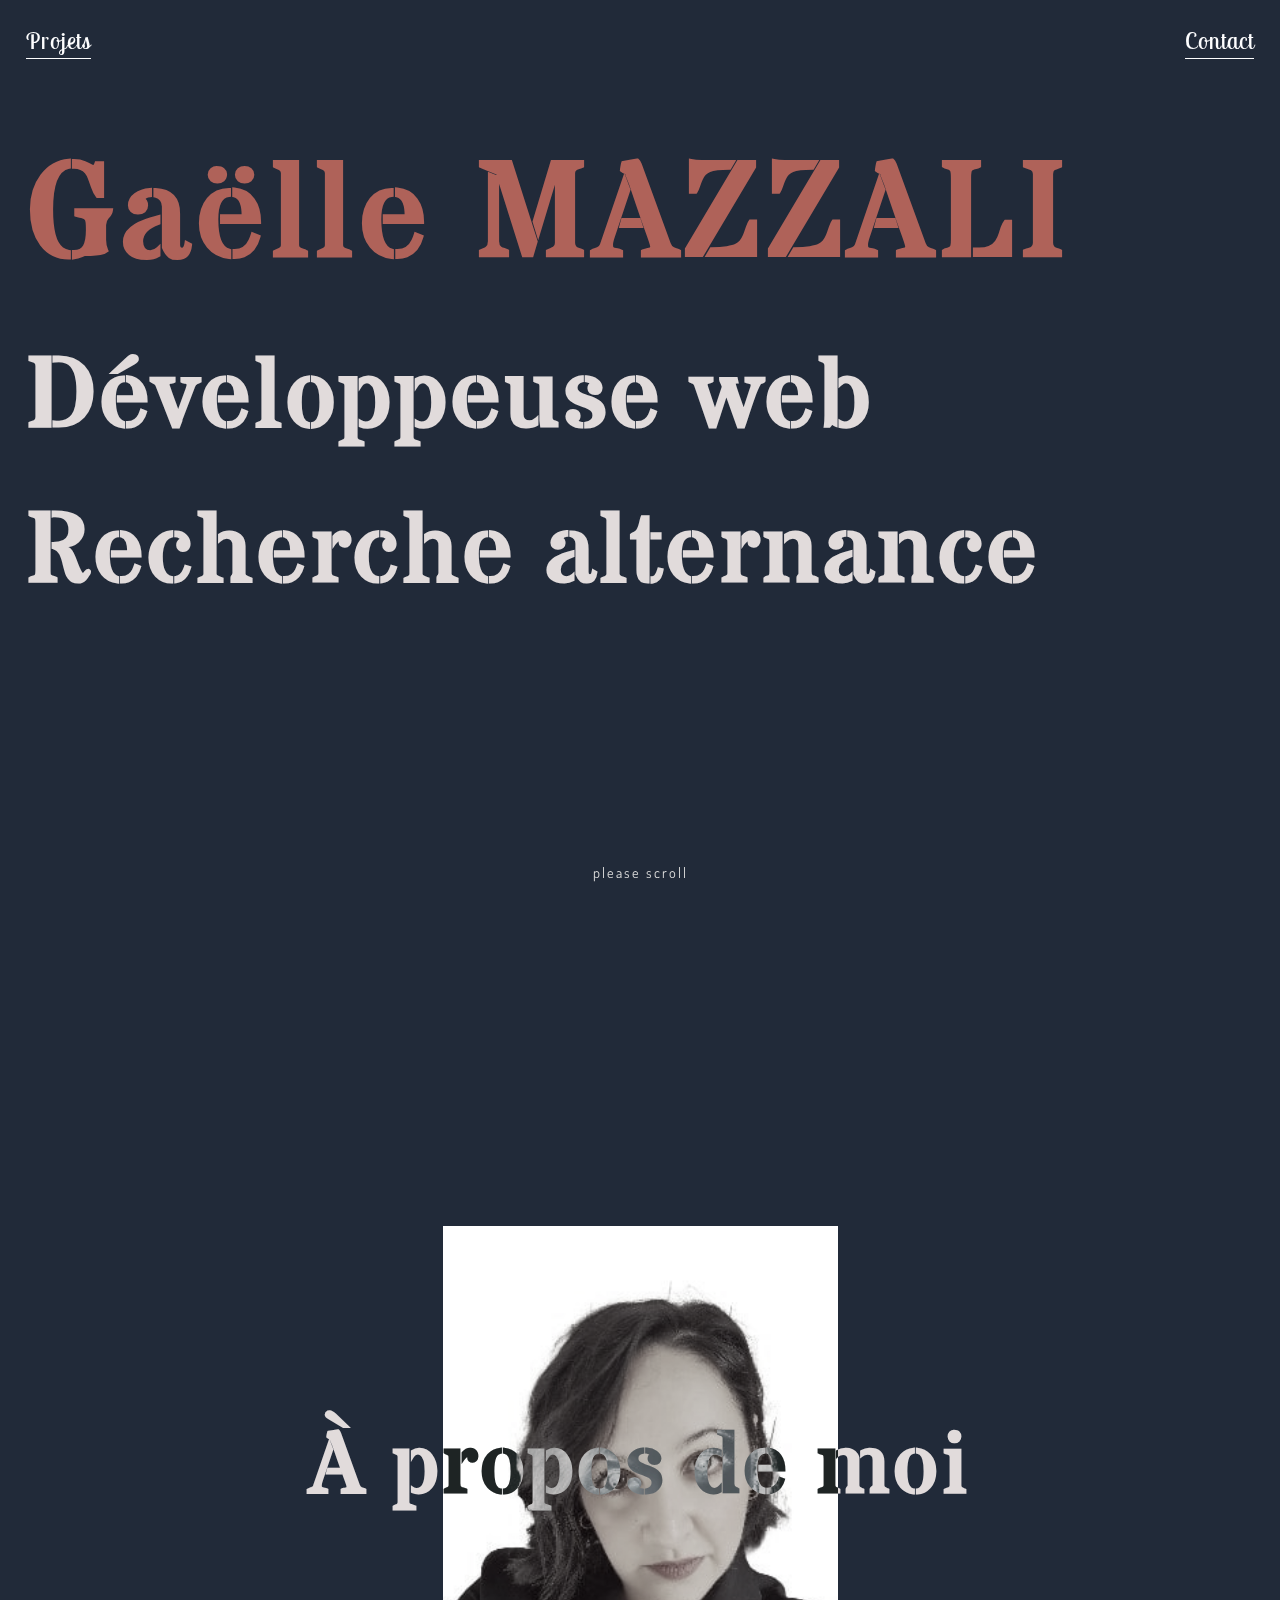
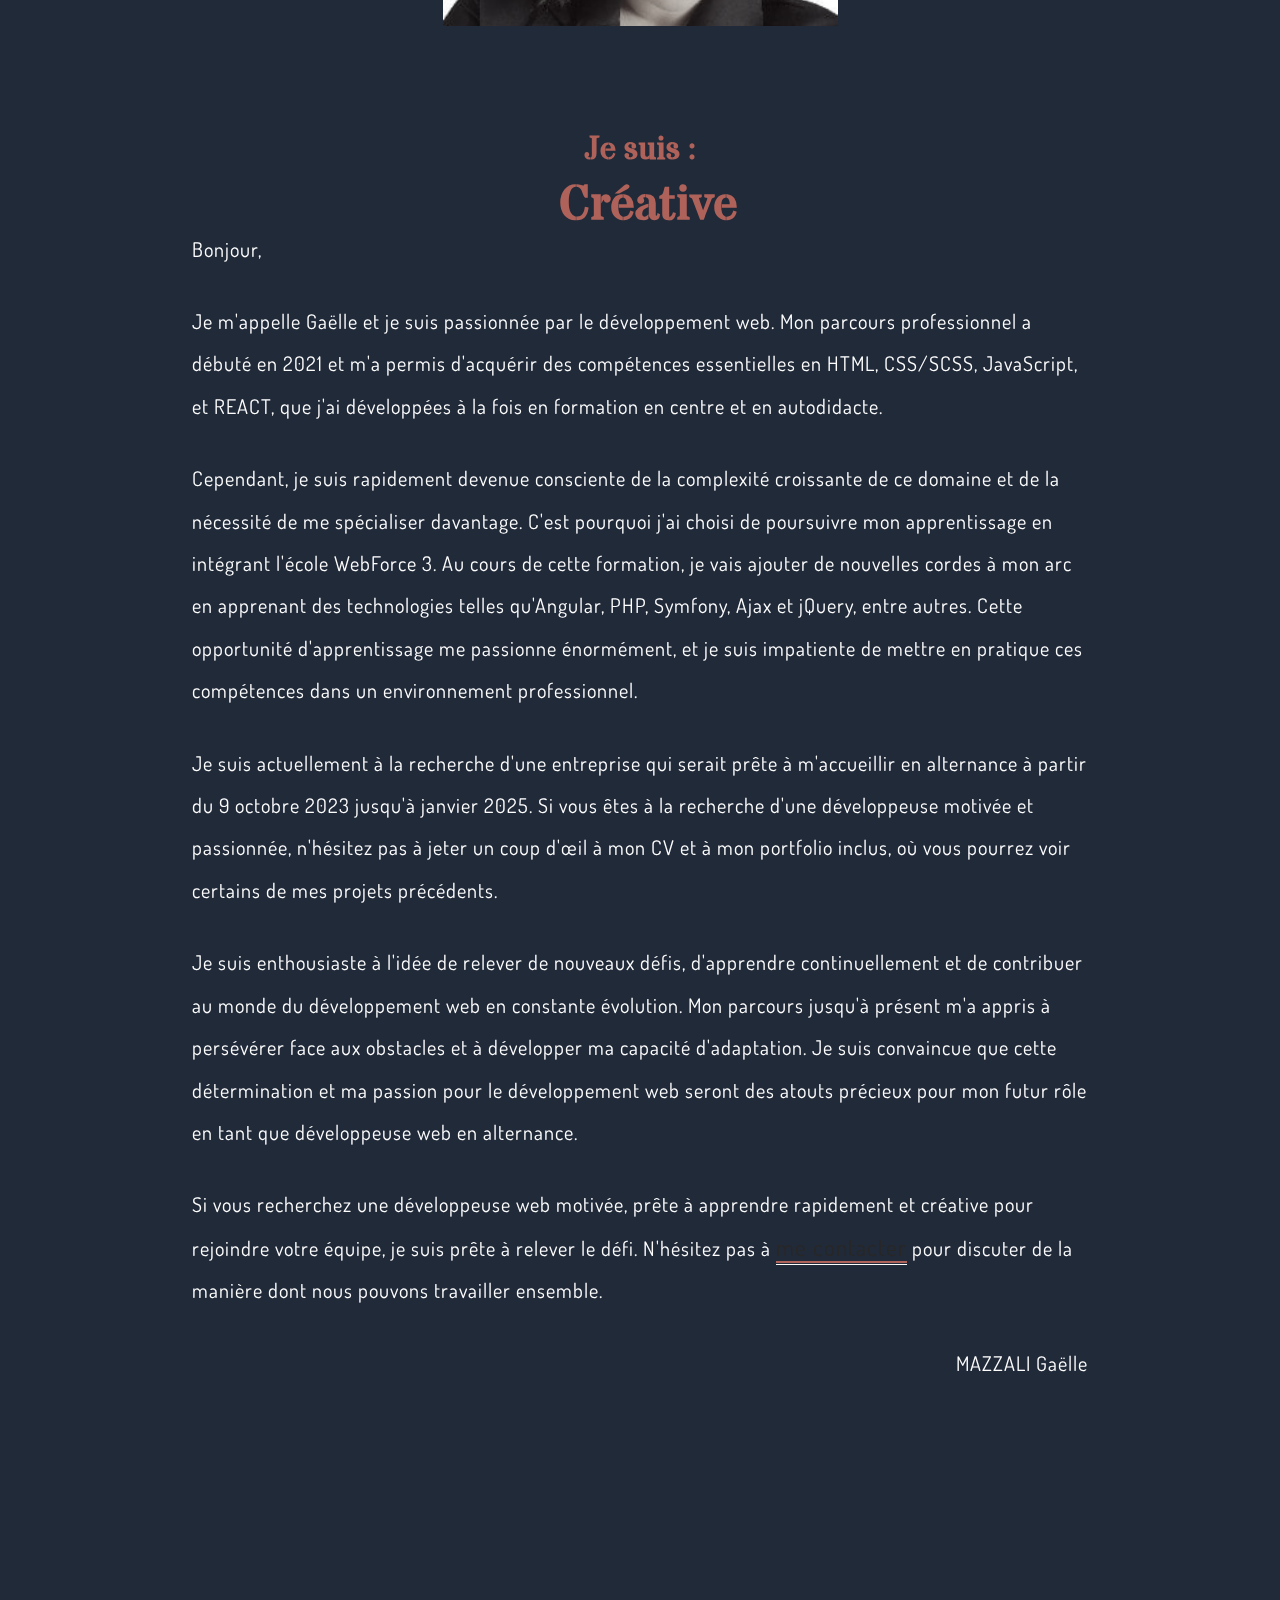
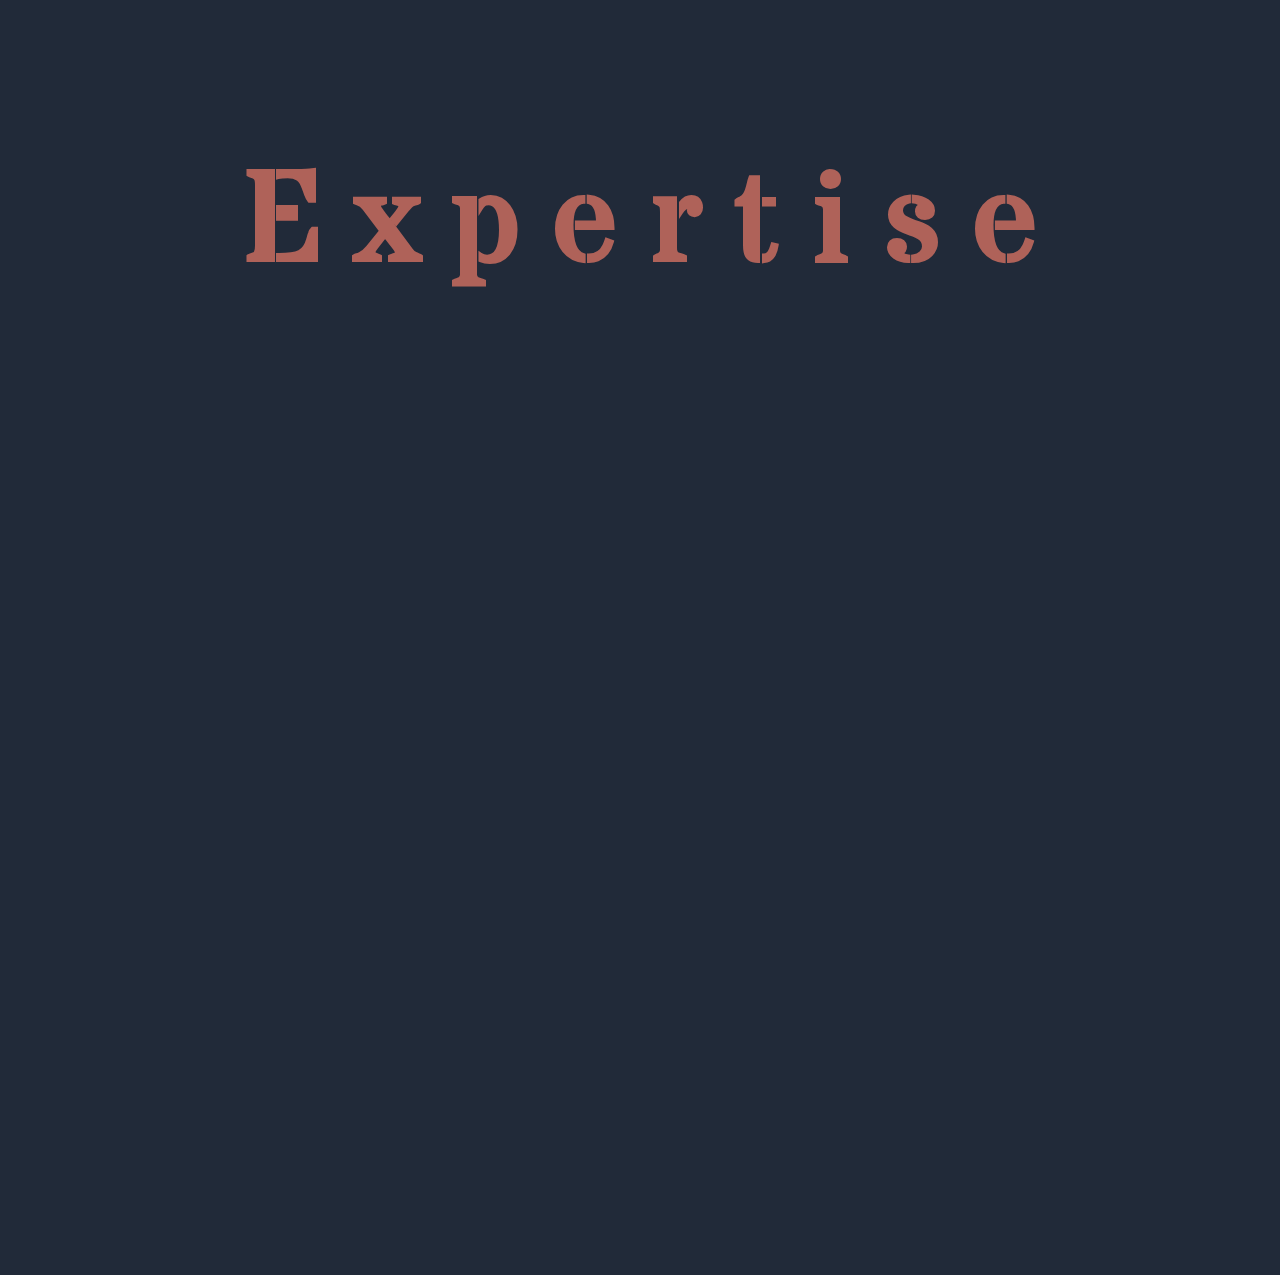
==== index.html @ cdc8764c "modification LDM" ====
<!DOCTYPE html>
<html
    lang="en"
    class="is-smooth-scroll-compatible is-loaded is-ready has-scroll-init has-scroll-smooth">
    <head>
        <meta charset="UTF-8"/>
        <meta http-equiv="X-UA-Compatible" content="IE=edge"/>
        <meta name="viewport" content="width=device-width, initial-scale=1.0"/>
        <title>Gaëlle MAZZALI</title>
 
        <link
            rel="stylesheet"
            href="https://cdnjs.cloudflare.com/ajax/libs/font-awesome/6.2.0/css/all.min.css"
            integrity="sha512-xh6O/CkQoPOWDdYTDqeRdPCVd1SpvCA9XXcUnZS2FmJNp1coAFzvtCN9BmamE+4aHK8yyUHUSCcJHgXloTyT2A=="
            crossorigin="anonymous"
            referrerpolicy="no-referrer"/>

        <link rel="stylesheet" href="./assets/lib/locomotive-scroll.min.css"/>
        <link rel="stylesheet" href="./assets/styles/style.css"/>

    </head>
    <body>
        <div data-scroll-container="data-scroll-container">
            <header data-scroll="data-scroll">
                <nav class="links">
                    <a href="./assets/pages/portfolio.html" target="_blank">Projets</a>
                    <a href="./assets/pages/contact.html" target="_blank">Contact</a>
                </nav>
                <div class="wrapper" id="top">
                    <div data-scroll="data-scroll" class="appear" id="h1-wrapper">
                        <h1 data-scroll="data-scroll" data-scroll-speed="4" data-scroll-position="left">
                            Gaëlle MAZZALI
                        </h1>
                    </div>
                </div>
                <div
                    data-scroll="data-scroll"
                    data-scroll-repeat="true"
                    class="wrapper"
                    id="color">
                    <div data-scroll="data-scroll" class="appear" id="h2-1">
                        <h2
                            data-scroll="data-scroll"
                            data-scroll-speed="6"
                            data-scroll-direction="horizontal"
                            data-scroll-position="left">
                            Développeuse web
                        </h2>
                    </div>
                </div>
                <div class="wrapper">
                    <div data-scroll="data-scroll" class="appear" id="h2-2">
                        <h2
                            data-scroll="data-scroll"
                            data-scroll-speed="-6"
                            data-scroll-direction="horizontal"
                            data-scroll-position="left">
                            Recherche alternance
                        </h2>
                    </div>
                </div>
                <div class="scroll-wrapper">
                    <p data-scroll="data-scroll" data-scroll-speed="-3" data-scroll-position="top">
                        please scroll
                    </p>
                </div>
            </header>

            <section class="about">
                <div data-scroll="data-scroll" data-scroll-speed="-1" class="img1-wrapper">
                    <div class="img img1"></div>
                </div>
                <div data-scroll="data-scroll" data-scroll-speed="3" class="h2-wrapper">
                    <h2>À propos de moi</h2>
                </div>

                <div class="text-anim">
                <h3>Je suis :
                </h3>
                <h3 id="target"></h3>
              </div>
              <div class="text-1">
                <p>Bonjour,</p>

                <p>Je m'appelle Gaëlle et je suis passionnée par le développement web. Mon parcours professionnel a débuté en 2021 et m'a permis d'acquérir des compétences essentielles en HTML, CSS/SCSS, JavaScript, et REACT, que j'ai développées à la fois en formation en centre et en autodidacte.</p>

                <p>Cependant, je suis rapidement devenue consciente de la complexité croissante de ce domaine et de la nécessité de me spécialiser davantage. C'est pourquoi j'ai choisi de poursuivre mon apprentissage en intégrant l'école WebForce 3. Au cours de cette formation, je vais ajouter de nouvelles cordes à mon arc en apprenant des technologies telles qu'Angular, PHP, Symfony, Ajax et jQuery, entre autres. Cette opportunité d'apprentissage me passionne énormément, et je suis impatiente de mettre en pratique ces compétences dans un environnement professionnel.</p>

                <p>Je suis actuellement à la recherche d'une entreprise qui serait prête à m'accueillir en alternance à partir du 9 octobre 2023 jusqu'à janvier 2025. Si vous êtes à la recherche d'une développeuse motivée et passionnée, n'hésitez pas à jeter un coup d'œil à mon CV et à mon portfolio inclus, où vous pourrez voir certains de mes projets précédents.</p>

                <p>Je suis enthousiaste à l'idée de relever de nouveaux défis, d'apprendre continuellement et de contribuer au monde du développement web en constante évolution. Mon parcours jusqu'à présent m'a appris à persévérer face aux obstacles et à développer ma capacité d'adaptation. Je suis convaincue que cette détermination et ma passion pour le développement web seront des atouts précieux pour mon futur rôle en tant que développeuse web en alternance.</p>

                <p>Si vous recherchez une développeuse web motivée, prête à apprendre rapidement et créative pour rejoindre votre équipe, je suis prête à relever le défi. N'hésitez pas à <a class="link-contact-home" href="./assets/pages/contact.html" target="_blank">me contacter</a> pour discuter de la manière dont nous pouvons travailler ensemble.</p>
                <p class="signature">MAZZALI Gaëlle
                </p>
              </div>

            <div class="text-2">
                <p>Bonjour !</p>

                <p>Je m'appelle Gaëlle et je suis passionnée par le développement web. Mon parcours professionnel a débuté en 2021 lorsque j'ai entrepris une formation en développement web et web mobile. Au cours de cette formation, j'ai réussi avec succès la partie front-end, acquérant des compétences solides en HTML, CSS et JavaScript.
                </p>

                <p>Cependant, je suis rapidement devenue consciente de la complexité croissante du domaine du développement web et de la nécessité de me spécialiser davantage. C'est pourquoi j'ai choisi de poursuivre mon apprentissage en tant qu'autodidacte, en me plongeant dans le framework React. </p>

                <p>Aujourd'hui, je suis déterminée à perfectionner mes compétences en développement front-end tout en réapprenant la partie back-end. Je suis convaincue qu'une formation en alternance me permettra d'acquérir une expérience professionnelle précieuse tout en élargissant mes connaissances techniques.</p>

                <details> <summary>Lire la suite...</summary>

                <p>Je suis enthousiaste à l'idée de relever de nouveaux défis, d'apprendre continuellement et de contribuer au monde du développement web en constante évolution. Mon parcours jusqu'à présent m'a appris à persévérer face aux obstacles et à développer ma capacité d'adaptation. Je suis convaincue que cette détermination et ma passion pour le développement web seront des atouts précieux pour mon futur rôle en tant que développeuse web en alternance.</p>

                <p>Si vous recherchez une développeuse web motivée, prête à apprendre rapidement et créative pour rejoindre votre équipe, je suis prête à relever le défi. N'hésitez pas à <a class="link-contact-home" href="./assets/pages/contact.html" target="_blank">me contacter</a> pour discuter de la manière dont nous pouvons travailler ensemble.</p></details>
                <p class="signature">MAZZALI Gaëlle
                </p>
            </div>
            </section>

            <div data-scroll="data-scroll" class="line-wrapper">
                <div class="line"></div>
            </div>

            <section class="skills">
                <h2 class="title">
                    <span data-scroll="data-scroll" data-scroll-speed="1">E</span>
                    <span data-scroll="data-scroll" data-scroll-speed="0">x</span>
                    <span data-scroll="data-scroll" data-scroll-speed="1">p</span>
                    <span data-scroll="data-scroll" data-scroll-speed="2">e</span>
                    <span data-scroll="data-scroll" data-scroll-speed="0">r</span>
                    <span data-scroll="data-scroll" data-scroll-speed="1">t</span>
                    <span data-scroll="data-scroll" data-scroll-speed="2">i</span>
                    <span data-scroll="data-scroll" data-scroll-speed="1">s</span>
                    <span data-scroll="data-scroll" data-scroll-speed="0">e</span>
                </h2>

                <div class="wrapper">
                    <div data-scroll="data-scroll" class="appear">
                        <p
                            data-scroll="data-scroll"
                            data-scroll-speed="-6"
                            data-scroll-direction="horizontal">
                            HTML
                        </p>
                    </div>
                </div>

                <div class="wrapper">
                    <div data-scroll="data-scroll" class="appear">
                        <p
                            data-scroll="data-scroll"
                            data-scroll-speed="-2"
                            data-scroll-direction="horizontal">
                            CSS/SCSS
                        </p>
                    </div>
                </div>

                <div class="wrapper">
                    <div data-scroll="data-scroll" class="appear">
                        <p
                            data-scroll="data-scroll"
                            data-scroll-speed="1"
                            data-scroll-direction="horizontal">
                            JavaScript
                        </p>
                    </div>
                </div>
              
                <div class="wrapper">
                    <div data-scroll="data-scroll" class="appear">
                        <p
                            data-scroll="data-scroll"
                            data-scroll-speed="3"
                            data-scroll-direction="horizontal">
                            REACT
                        </p>
                    </div>
                </div>
            </section>
          
            <div data-scroll="data-scroll" class="line-wrapper">
                <div class="line"></div>
            </div>
        
            </div>
            <script src="./assets/lib/locomotive-scroll.min.js"></script>
            <script src="./assets/js/index.js"></script>
        </body>
    </html>
---- assets/styles/style.css ----
/* Paramètres généraux */
@font-face {
  font-family: "font1";
  src: url(../fonts/Dosis-Regular.ttf);
}
@font-face {
  font-family: "font-title";
  src: url(../fonts/StardosStencil-Regular.ttf);
}
@font-face {
  font-family: "font-lien";
  src: url(../fonts/LobsterTwo-Regular.ttf);
}

* {
  padding: 0;
  margin: 0;
}

*::selection {
  background: #212a39;
  color: #fefeff;
}

html {
  scroll-behavior: auto;
}

body {
  font-family: "font1", serif;
  background: #212a39;
  color: #fefeffe6;
  transition: 0.7s ease-in-out;
}

.wrapper {
  perspective: 900px;
}

.appear {
  opacity: 0;
  transform: translateY(100%) rotateX(-80deg);
  transform-origin: top center;
  transform-style: preserve-3d;
  transition: 0.8s cubic-bezier(0.215, 0.61, 0.355, 1);
}

.appear.is-inview {
  transition-delay: 1s;
  opacity: 1;
  transform: none;
}

h2 {
  font-size: calc(1.5rem + 5vw);
  text-align: center;
  color: rgb(225, 219, 219);
  font-family: "font-title", serif;
  letter-spacing: 3px;
}

.title {
  font-size: calc(1.5rem + 5vw);
  letter-spacing: 0;
  color: #AF6259;
}

span {
  display: inline-block;
}

a,
a:visited {
  cursor: pointer;
  position: relative;
  text-decoration: none;
  font-family: "font-lien";
  color: #fefeff;
  transition: 0.1s linear;
  font-size: calc(0.8rem + 0.8vw);
}
a::after {
  content: "";
  position: absolute;
  width: 100%;
  background: #fefeff;
  height: 1px;
  bottom: -4px;
  left: 0;
  transform-origin: left;
  transition: .3s;
}
a:hover {
  transform: scale(1.04);
  color: #AF6259;
}
a:hover::after {
  animation: animLink 2s infinite ease-in-out;
  background: #AF6259;
}

@keyframes animLink {
  50% {
    transform: scaleX(0.2);
  }
  100% {
    transform: scaleX(1);
  }
}

.img {
  height: 400px;
  width: 100vw;
  max-width: 395px;
  margin: 0 auto;
  filter: grayscale(80%);
  transition: 1.8s;
}
.img:hover {
  filter: grayscale(10%);
}

.line {
  height: 1px;
  width: 70%;
  margin: 0 auto;
  background: #AF6259;
  transition: 1.3s cubic-bezier(0.77, 0, 0.18, 1);
  transition-delay: 0.35s;
  opacity: 0;
  transform: scaleX(0);
}

.line-wrapper.is-inview .line {
  opacity: 1;
  transform: scaleX(1);
}

/* Paramètres par ordre d'apparition */
/********** HEADER*********/
header {
  height: 100vh;
  position: relative;
  margin: 2vw 2vw 0;
}

.links {
  display: flex;
  justify-content: space-between;
  letter-spacing: 1px;
}
@media screen and (max-width: 480px) {
  .links {
    letter-spacing: 1.2px;
  } 
}

#h1-wrapper {
  transition-delay: 0.3s;
}
@media screen and (max-width: 480px) {
  #h1-wrapper {
    margin-top: 50px;
  } 
}
@media screen and (max-width: 375px) {
  #h1-wrapper {
    margin-top: 130px;
  } 
}

h1 {
  font-size: calc(2rem + 8vw);
  margin-top: 70px;
  font-family: "font-title", serif;
  letter-spacing: 6px;
  color: #AF6259;
}

header h2 {
  font-size: calc(1rem + 6.5vw);
  margin: 18px 0;
  text-align: left;
}

#h2-1 {
  transition-delay: 0.9s;
}

#h2-2 {
  transition-delay: 1.2s;
}

.scroll-wrapper {
  position: absolute;
  left: 50%;
  transform: translateX(-50%);
  bottom: 3.5vw;
  color: rgb(217, 217, 217);
  font-size: calc(0.5rem + 0.5vw);
  letter-spacing: 2px;
}

/********** ABOUT *********/
.about {
  margin: 300px 0 250px;
}

.img1 {
  background: url(../img/imgHome/photo-profil.jpeg) top/cover;
}
@media screen and (max-width: 480px) {
  .img1 {
    width: 300px;
    height: 300px;
  } 
}
@media screen and (max-width: 480px) {
  .img1 {
    width: 250px;
    height: 250px;
  } 
}

.h2-wrapper {
  mix-blend-mode: exclusion;
  margin: -220px 0 200px;
}
@media screen and (max-width: 480px) {
  .h2-wrapper {
    margin: -150px 0 150px;
  }
}

.text-anim {
  height: 150px;
}

h3 {
  font-family: "font-title";
  font-size: 2rem;
  text-align: center;
  color: #AF6259;
  font-weight: bold;
}
@media screen and (max-width: 480px) {
  h3 {
    font-size: 1.5rem;
  }
}
@media screen and (max-width: 375px) {
  h3 {
    font-size: 1.2rem;
  }
}

#target {
  display: flex;
  align-items: center;
  justify-content: center;
  margin-left: 1rem;
  font-size: 3rem;
  position: relative;
}
@media screen and (max-width: 480px) {
  #target {
    font-size: 2.5rem;
  }
}
@media screen and (max-width: 375px) {
  #target {
    font-size: 2rem;
  }
}
#target::after {
  content: "";
  position: absolute;
  height: 3rem;
  width: 5px;
  top: 0;
  transform: translateY(-4px);
  right: -5px;
  animation: anim 0.9s linear infinite;
}

@keyframes anim {
  50% {
    opacity: 0.1;
  }
  100% {
    opacity: 1;
  }
}

.about p {
  width: 70%;
  min-width: 280px;
  margin: 30px auto;
  line-height: calc(4px + 3vw);
  font-size: calc(0.7em + 0.7vw);
  letter-spacing: 1px;
}
@media screen and (max-width: 480px) {
  .about p {
  width: 80%;
  line-height: calc(3.5px + 3.5vw);
  font-size: calc(0.8em + 0.7vw);
  }
}
@media screen and (max-width: 320px) {
  .about p {
  width: 70%;
  line-height: calc(4px + 4vw);
  font-size: calc(0.8em + 0.8vw);
  }
}

.link-contact-home {
  font-family: "font1", serif;
  font-size: calc(0.7em + 0.7vw);
  color: rgb(40, 39, 39);
  background: none;
  border-bottom: 2px solid #AF6259;
  transition: .5s ease-in-out;
}
@media screen and (max-width: 480px) {
  .link-contact-home {
    font-size: calc(0.8em + 0.8vw);
  }
  
}
.link-contact-home:visited {
  cursor: pointer;
  position: relative;
  text-decoration: none;
  font-size: calc(0.6rem + 0.6vw);
  color: rgb(40, 39, 39);
  
}
.link-contact-home:hover {
  border-bottom: none;
}

.signature {
  text-align: right;
}

.about .text-1 {
  margin: -80px auto -100px;
}
.about .text-2 {
  display: none;
}
@media screen and (max-width: 768px) {
  .about .text-2 {
    margin: -50px auto -150px;
  }
}
@media screen and (max-width: 480px) {
  .about .text-2 {
    margin: -80px auto -150px;
  }
  
}
@media screen and (max-width: 768px) {
  .about .text-2 {
    display: block;
  }
}
@media screen and (max-width: 768px) {
  .about .text-1 {
    display: none;
  }
}
summary {
  margin: 10px 100px;
  cursor: pointer;
}
@media screen and (max-width: 480px) {
  summary {
    margin: 10px 50px;
  }
}
@media screen and (max-width: 375px) {
  summary {
    margin: 10px 40px;
  }
}
@media screen and (max-width: 320px) {
  summary {
    margin: 10px 20px;
  }
}

/************ SKILLS *************/
.skills {
  margin: 200px 0 250px;
}
@media screen and (max-width: 768px) {
  .skills {
    margin: 100px 0 250px;
  }
}
@media screen and (max-width: 480px) {
  .skills {
    margin: 150px 0 250px;
  }
}
@media screen and (max-width: 375px) {
  .skills {
    margin: 100px 0 280px;
  }
}

.skills h2 {
  margin-bottom: 150px;
  font-size: 8rem;
}
@media screen and (max-width: 768px) {
  .skills h2 {
    font-size: 6rem;
  } 
}
@media screen and (max-width: 480px) {
  .skills h2 {
    font-size: 4rem;
  } 
}
@media screen and (max-width: 425px) {
  .skills h2 {
    font-size: 3.5rem;
  } 
}
@media screen and (max-width: 320px) {
  .skills h2 {
    font-size: 3rem;
  } 
}

.skills .wrapper {
  margin: 30px 0;
}

.skills .appear {
  text-align: center;
  transition-delay: 0.7s;
}

.skills p {
  font-size: calc(0.8rem + 5vw);
  font-family: "font-title", serif;
  letter-spacing: 4px;
  background: #AF6259;
  box-shadow: 2px 3px 1px #5d3e3bdd;
  border-radius: 25px;
  color: #fefeff;
  text-shadow: 1px 2px 2px rgb(26, 25, 25);
  display: inline-block;
  padding: 0 12px 12px;
}
@media screen and (max-width: 480px) {
  .skills p {
    font-size: calc(0.9rem + 4.5vw);
  }
}
@media screen and (max-width: 375px) {
  .skills p {
    font-size: calc(.9rem + 5vw);
  }
}

/********* PROJECTS *********/
.portfolio {
  margin: 100px 0;
}

.projects-container {
  margin-top: 100px;
}

.project {
  position: relative;
  width: 35vw;
  max-width: 600px;
  margin: 10px 5vw;
}
@media screen and (max-width: 480px) {
  .project {
    width: 50vw;
    margin: 80px auto;
  }
}
@media screen and (max-width: 375px) {
  .project {
    width: 55vw;
    margin: 70px auto;
  }
}
.project.is-inview::before {
  width: 0;
}

#p2, #p4, #p6 {
  margin: 0 6vw 0 auto;
}

#p1, #p3, #p5 {
  margin-left: 8vw;

}

.project img {
  transition: 0.4s ease-out;
  width: 100%;
}

.project:hover img {
  filter: brightness(20%);
}

.project:hover .project-infos {
  opacity: 1;
  transform: translate(0, -50%);
}

.project-infos {
  position: absolute;
  top: 50%;
  transform: translate(-50px, -50%);
  margin-left: 8vw;
  transition: 0.4s ease-out;
  opacity: 0;
}

.project-infos a {
  font-size: calc(1rem + 2vw);
}
@media screen and (max-width: 768px) {
  .project-infos a {
    font-size: calc(.9rem + 1.6vw);
  }
  
}

.project-infos p {
  font-size: 2rem;
  margin-top: 1.5vw;
  color: #fefeff;
}

/*********** CONTACT **********/
.contact-container {
  margin: 35px 0;
  display: flex;
  flex-direction: column;
  align-items: center;
  justify-content: center;
}

.contact-container p {
  font-size: 2rem;
  color: #fefeff;
  letter-spacing: 1px;
}
@media screen and (max-width: 768px) {
  .contact-container p {
    font-size: 1.4rem;
  }
}
@media screen and (max-width: 425px) {
  .contact-container p {
    font-size: 1rem;
    margin: 10px 0;
  }
}
@media screen and (max-width: 320px) {
  .contact-container p {
    font-size: 1rem;
    margin:  0;
  }
}

.contact-container a {
  font-size: 4rem;
  margin: 20px 0;
}
@media screen and (max-width: 425px) {
  .contact-container a {
    font-size: 3.5rem;
  }
}
@media screen and (max-width: 320px) {
  .contact-container a {
    font-size: 3rem;
  }
}

.contact-container li {
  list-style: none;
}
@media screen and (max-width: 768px) {
  .contact-container li {
    margin: 35px auto 0;
  }
}
@media screen and (max-width: 375px) {
  .contact-container li {
    margin: 45px auto 10px;
  }
}
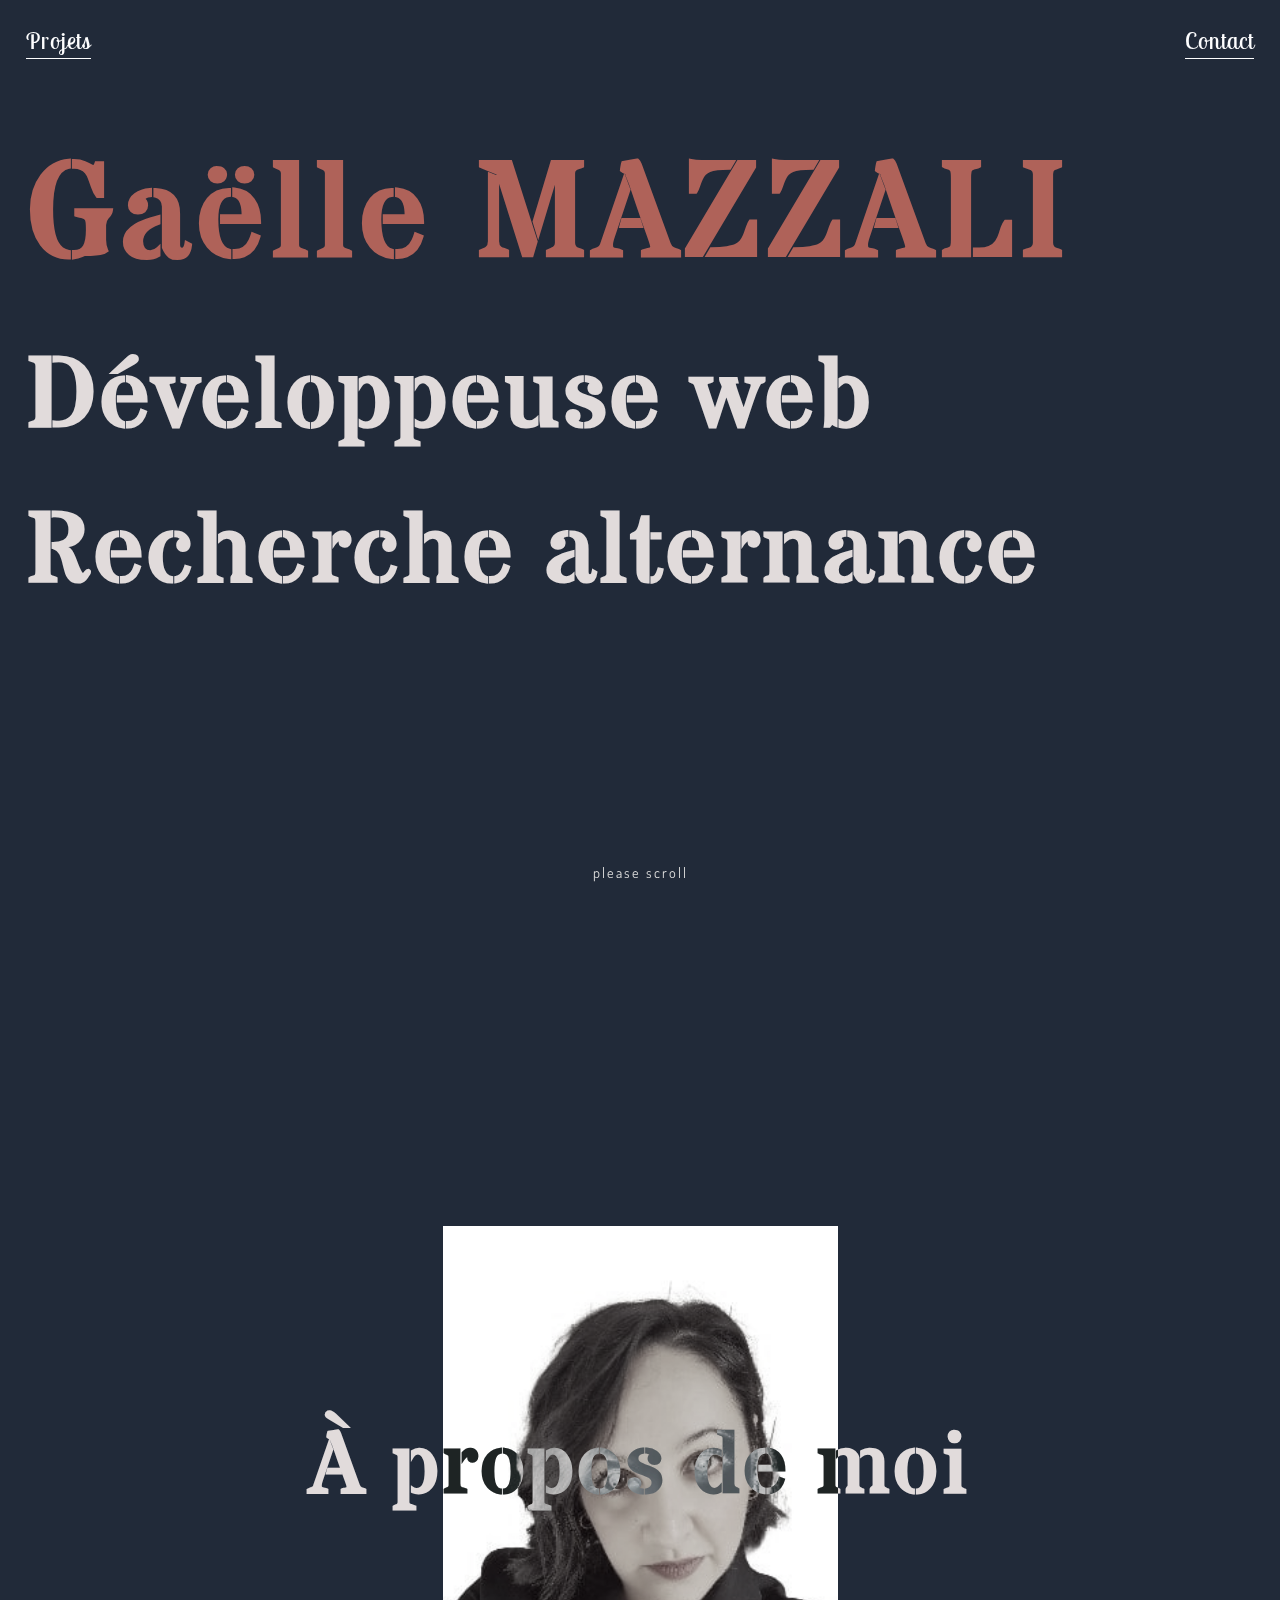
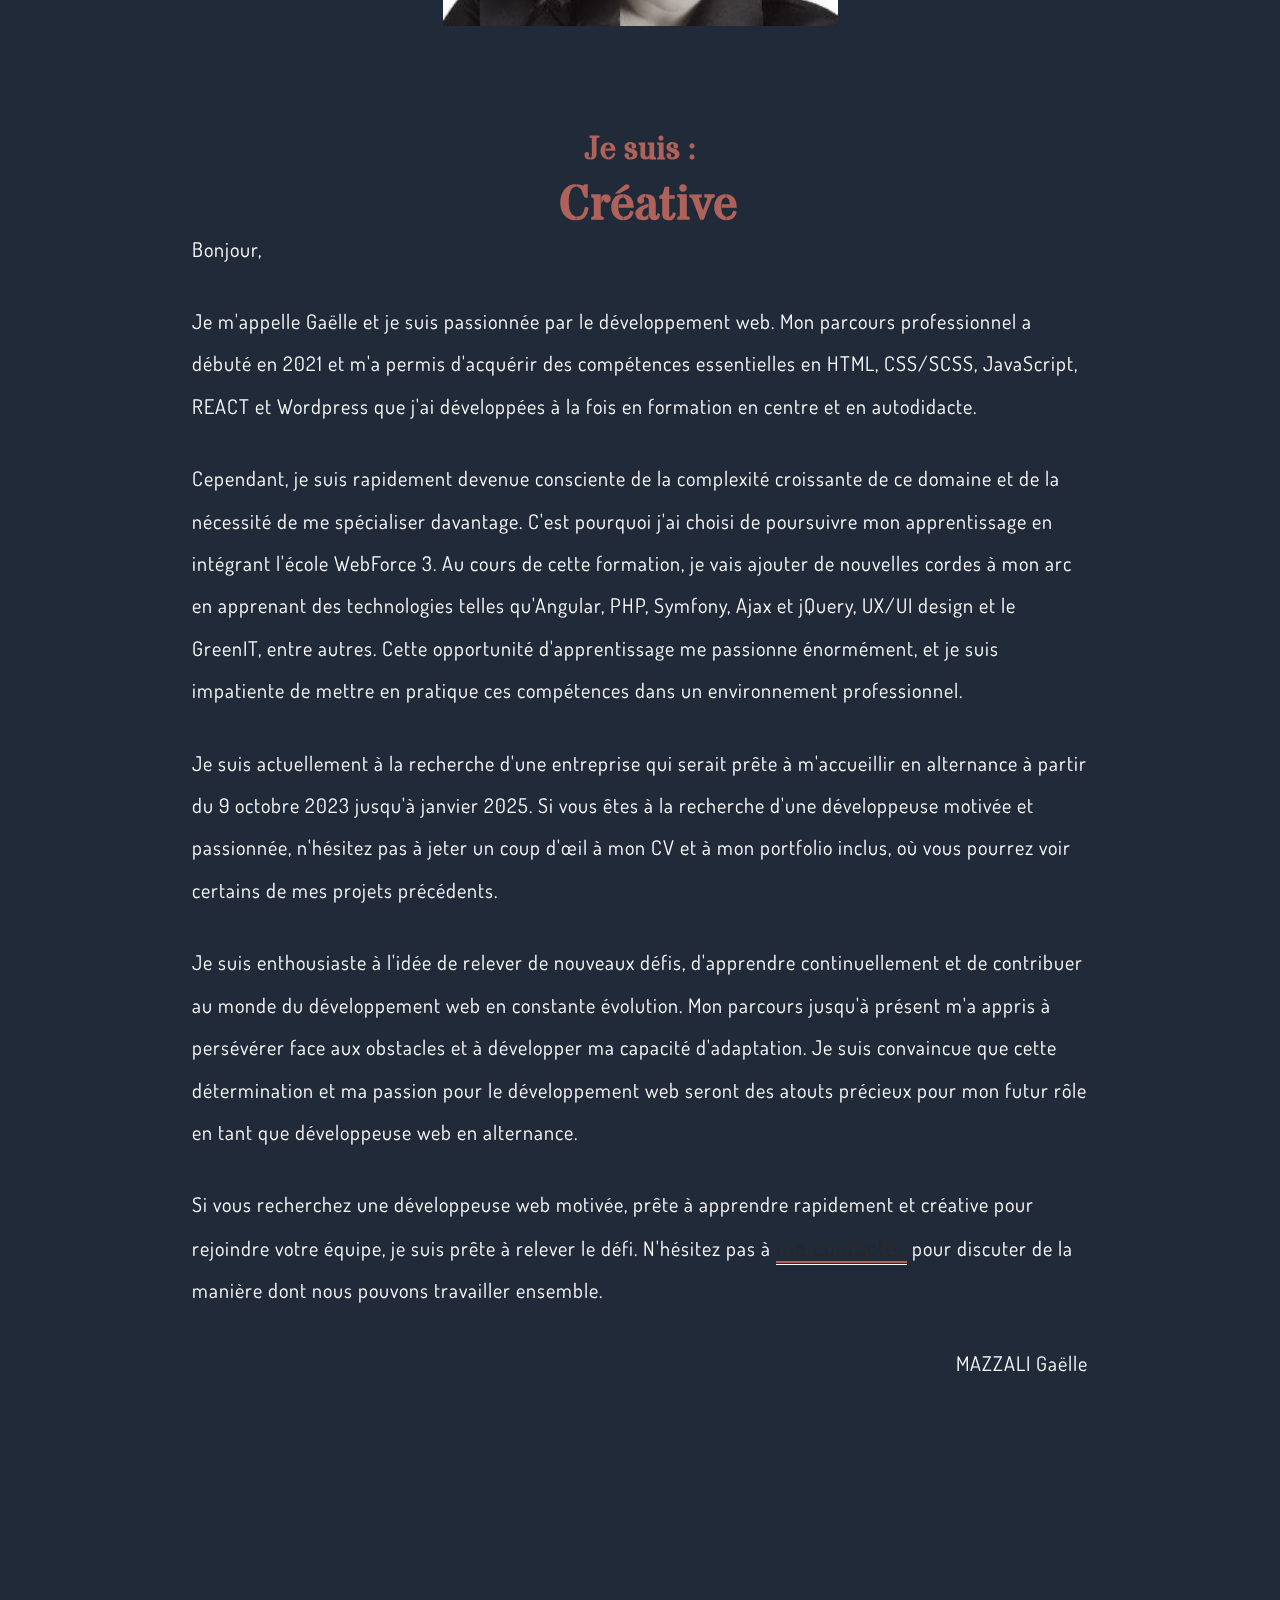
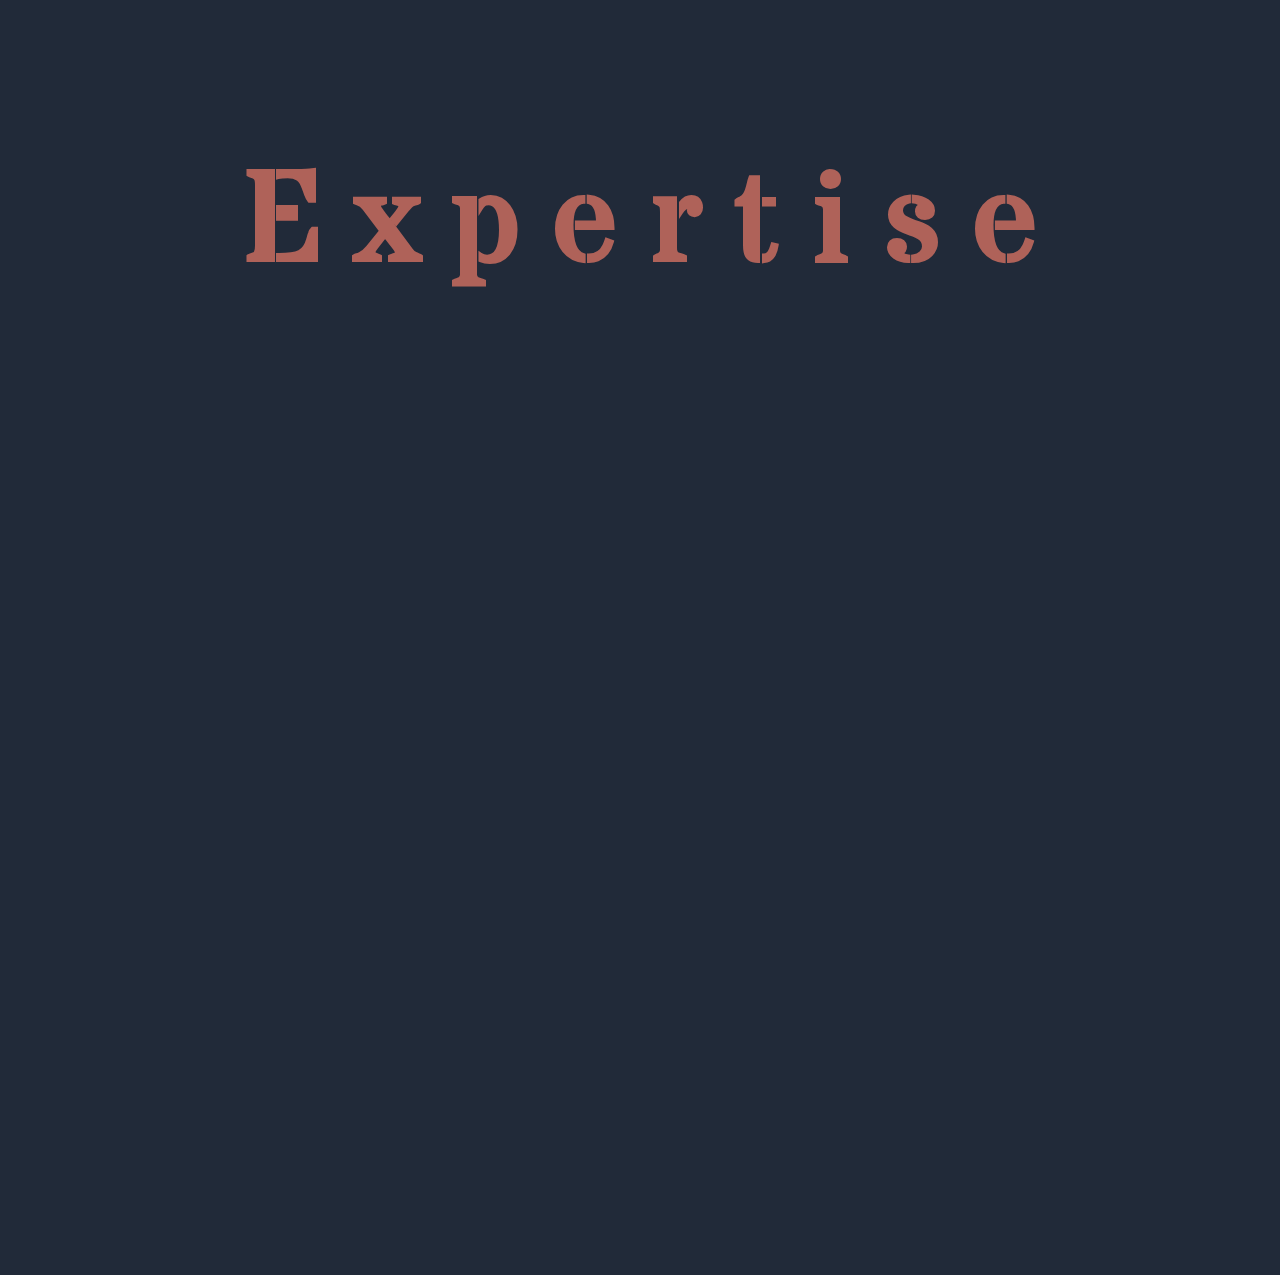
==== commit 4b2e2538: "Modification LDM" ====
--- a/index.html
+++ b/index.html
@@ -82,9 +82,9 @@
               <div class="text-1">
                 <p>Bonjour,</p>
 
-                <p>Je m'appelle Gaëlle et je suis passionnée par le développement web. Mon parcours professionnel a débuté en 2021 et m'a permis d'acquérir des compétences essentielles en HTML, CSS/SCSS, JavaScript, et REACT, que j'ai développées à la fois en formation en centre et en autodidacte.</p>
+                <p>Je m'appelle Gaëlle et je suis passionnée par le développement web. Mon parcours professionnel a débuté en 2021 et m'a permis d'acquérir des compétences essentielles en HTML, CSS/SCSS, JavaScript, REACT et Wordpress que j'ai développées à la fois en formation en centre et en autodidacte.</p>
 
-                <p>Cependant, je suis rapidement devenue consciente de la complexité croissante de ce domaine et de la nécessité de me spécialiser davantage. C'est pourquoi j'ai choisi de poursuivre mon apprentissage en intégrant l'école WebForce 3. Au cours de cette formation, je vais ajouter de nouvelles cordes à mon arc en apprenant des technologies telles qu'Angular, PHP, Symfony, Ajax et jQuery, entre autres. Cette opportunité d'apprentissage me passionne énormément, et je suis impatiente de mettre en pratique ces compétences dans un environnement professionnel.</p>
+                <p>Cependant, je suis rapidement devenue consciente de la complexité croissante de ce domaine et de la nécessité de me spécialiser davantage. C'est pourquoi j'ai choisi de poursuivre mon apprentissage en intégrant l'école WebForce 3. Au cours de cette formation, je vais ajouter de nouvelles cordes à mon arc en apprenant des technologies telles qu'Angular, PHP, Symfony, Ajax et jQuery, UX/UI design et le GreenIT, entre autres. Cette opportunité d'apprentissage me passionne énormément, et je suis impatiente de mettre en pratique ces compétences dans un environnement professionnel.</p>
 
                 <p>Je suis actuellement à la recherche d'une entreprise qui serait prête à m'accueillir en alternance à partir du 9 octobre 2023 jusqu'à janvier 2025. Si vous êtes à la recherche d'une développeuse motivée et passionnée, n'hésitez pas à jeter un coup d'œil à mon CV et à mon portfolio inclus, où vous pourrez voir certains de mes projets précédents.</p>
 
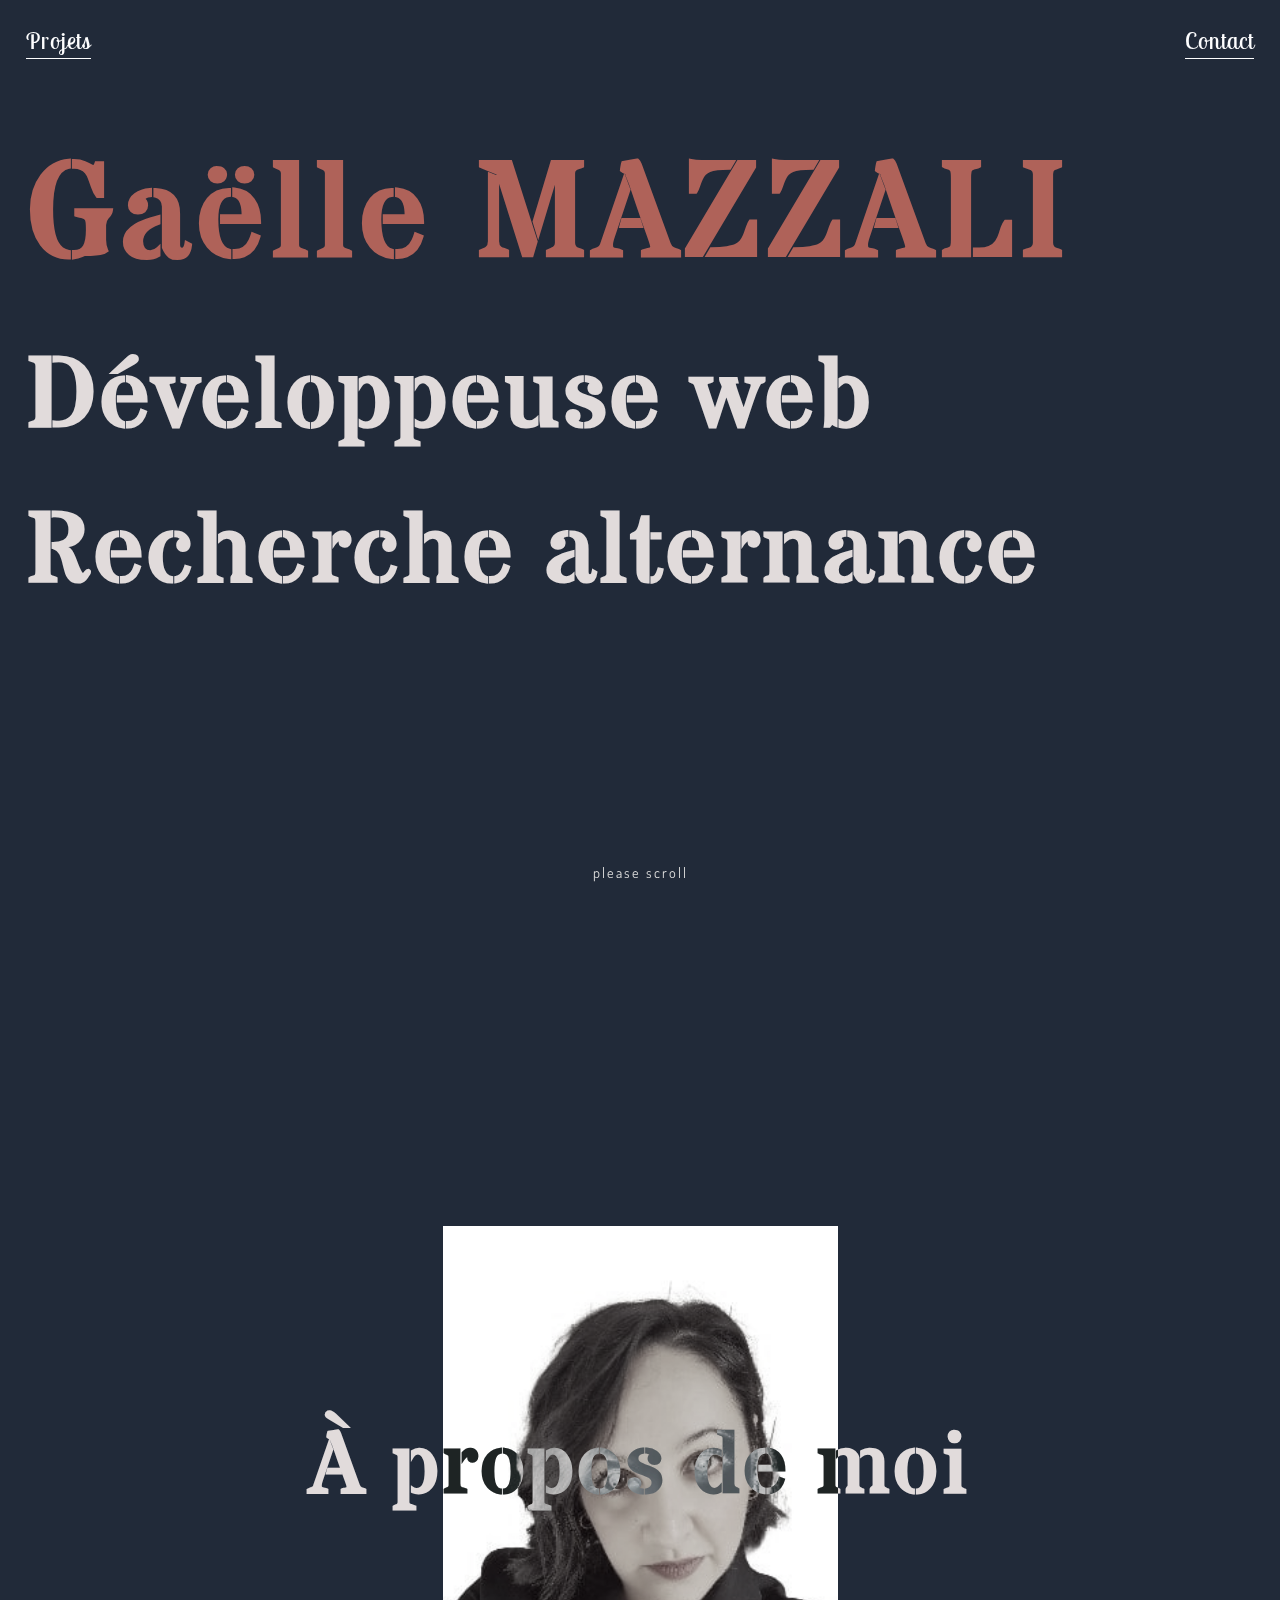
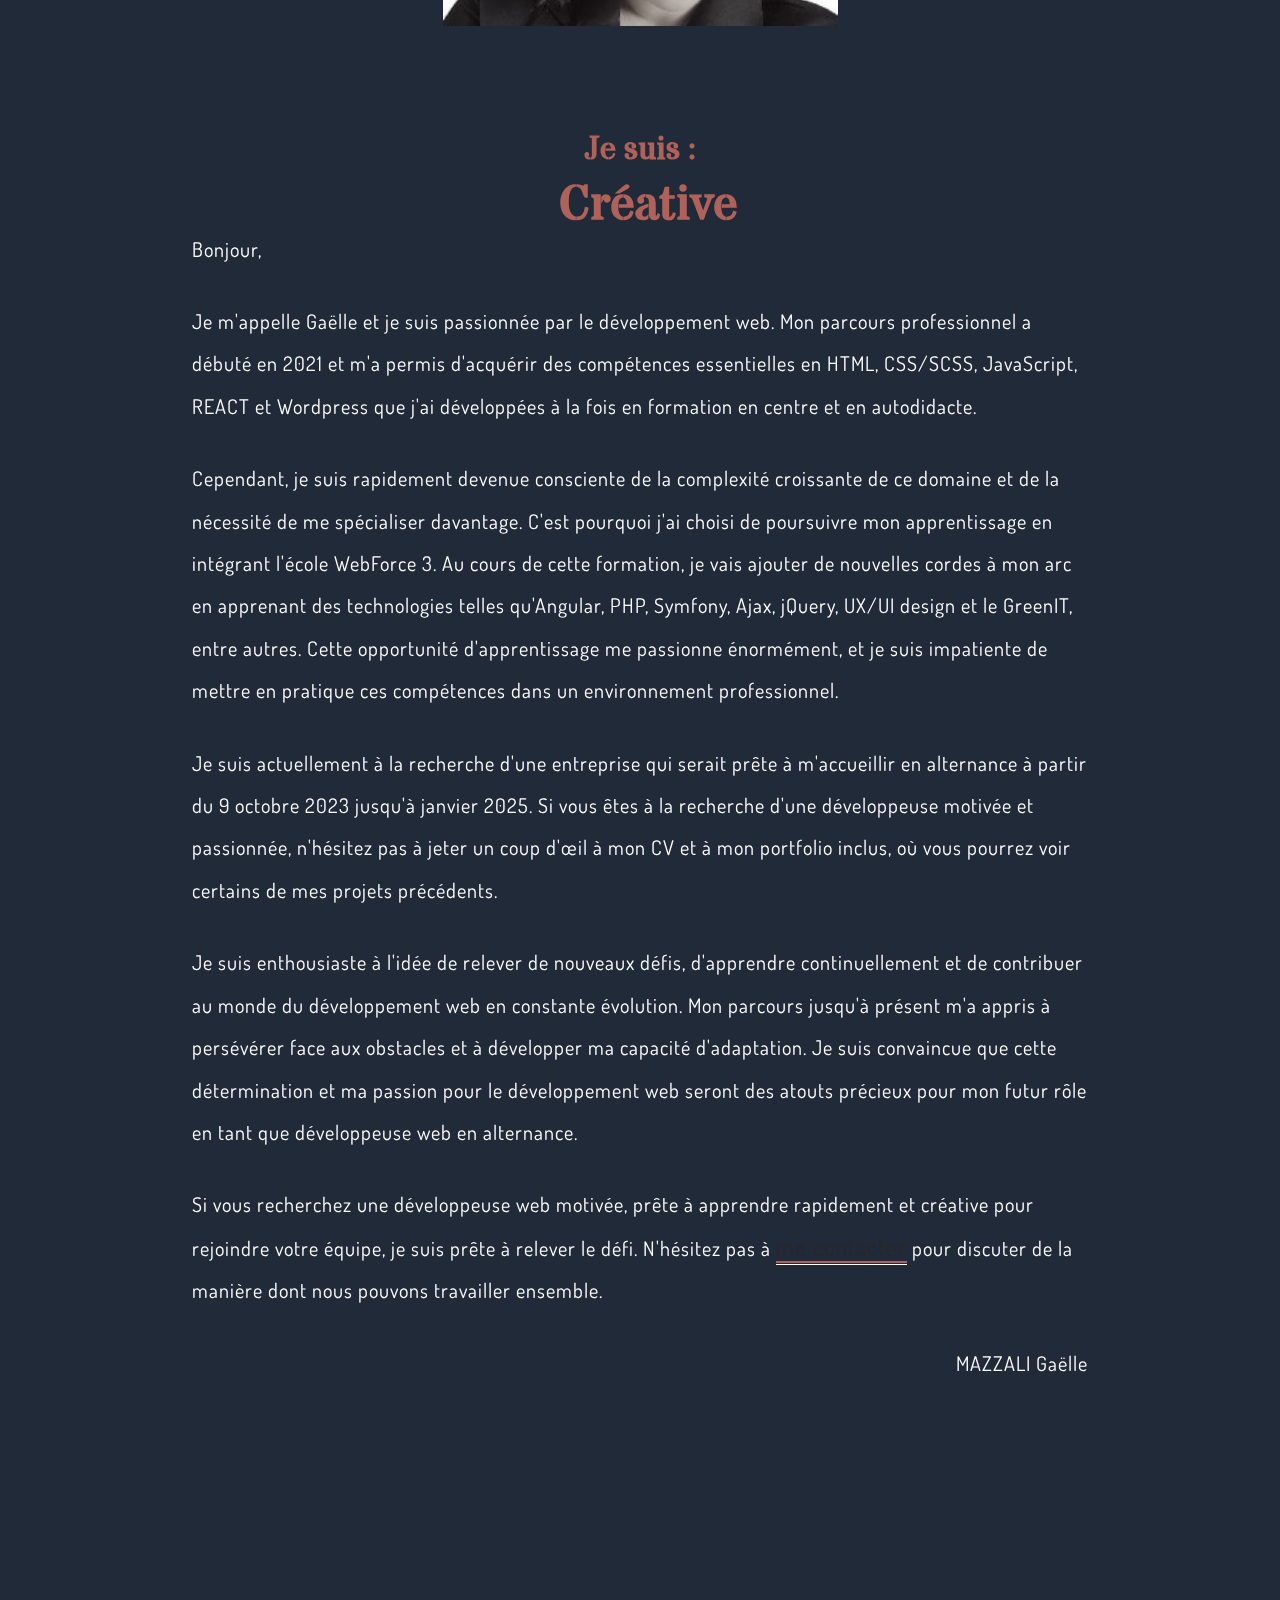
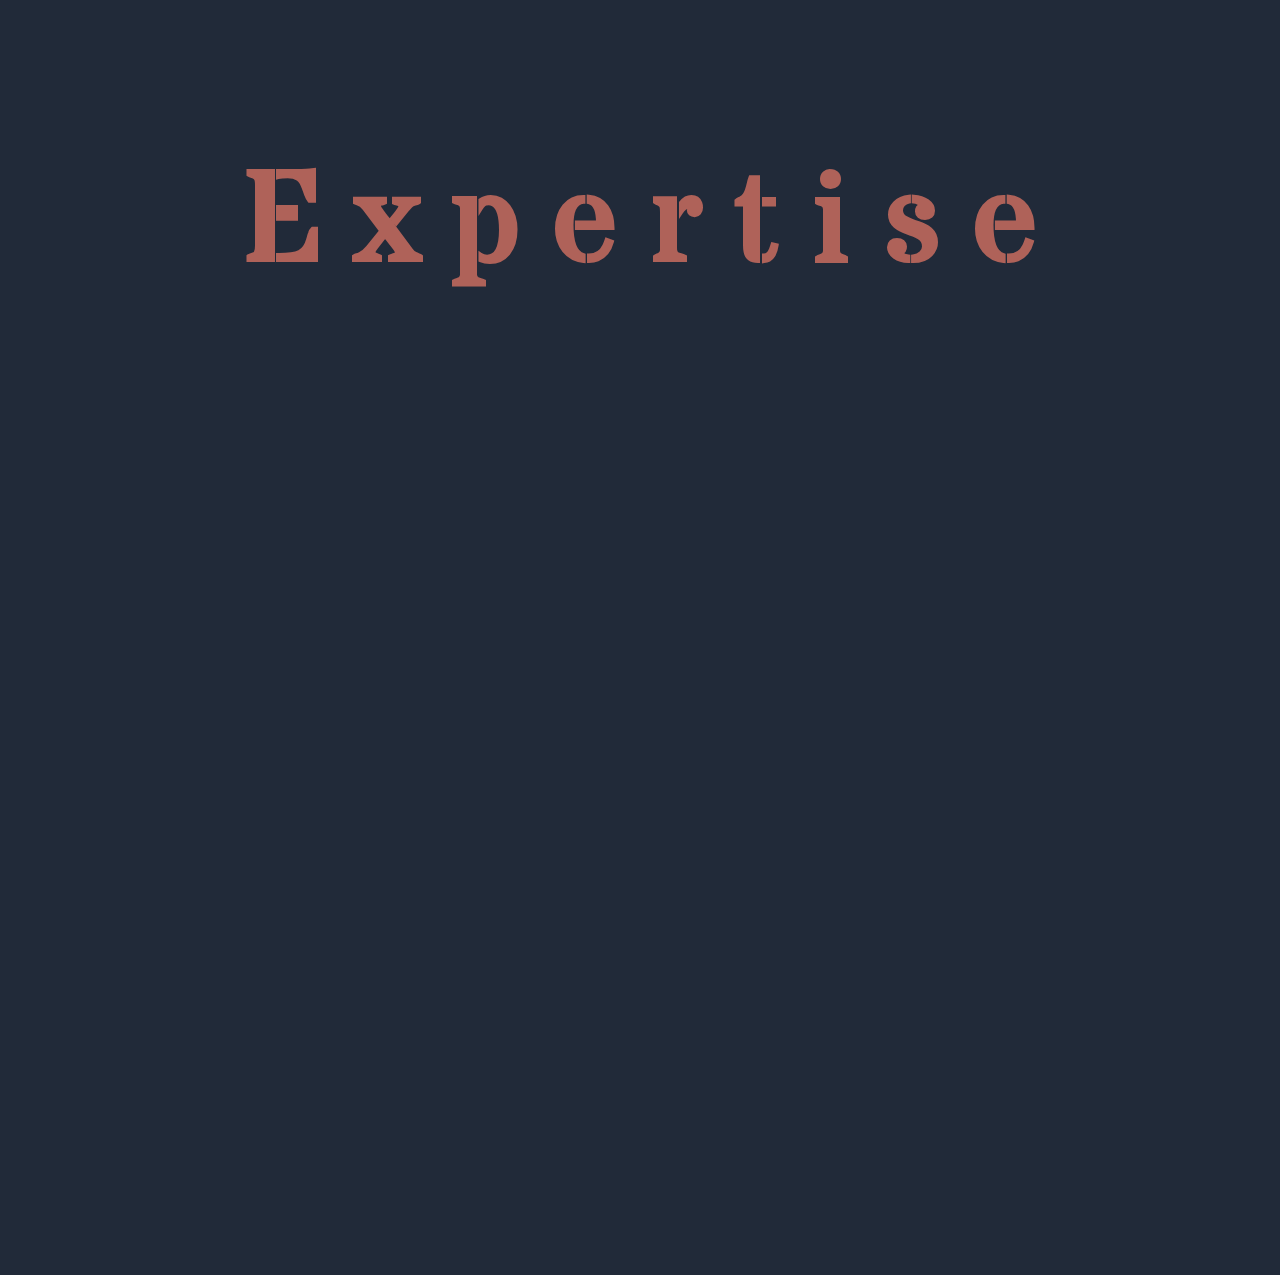
==== commit 3c336c2f: "Modification LDM" ====
--- a/index.html
+++ b/index.html
@@ -84,7 +84,7 @@
 
                 <p>Je m'appelle Gaëlle et je suis passionnée par le développement web. Mon parcours professionnel a débuté en 2021 et m'a permis d'acquérir des compétences essentielles en HTML, CSS/SCSS, JavaScript, REACT et Wordpress que j'ai développées à la fois en formation en centre et en autodidacte.</p>
 
-                <p>Cependant, je suis rapidement devenue consciente de la complexité croissante de ce domaine et de la nécessité de me spécialiser davantage. C'est pourquoi j'ai choisi de poursuivre mon apprentissage en intégrant l'école WebForce 3. Au cours de cette formation, je vais ajouter de nouvelles cordes à mon arc en apprenant des technologies telles qu'Angular, PHP, Symfony, Ajax et jQuery, UX/UI design et le GreenIT, entre autres. Cette opportunité d'apprentissage me passionne énormément, et je suis impatiente de mettre en pratique ces compétences dans un environnement professionnel.</p>
+                <p>Cependant, je suis rapidement devenue consciente de la complexité croissante de ce domaine et de la nécessité de me spécialiser davantage. C'est pourquoi j'ai choisi de poursuivre mon apprentissage en intégrant l'école WebForce 3. Au cours de cette formation, je vais ajouter de nouvelles cordes à mon arc en apprenant des technologies telles qu'Angular, PHP, Symfony, Ajax, jQuery, UX/UI design et le GreenIT, entre autres. Cette opportunité d'apprentissage me passionne énormément, et je suis impatiente de mettre en pratique ces compétences dans un environnement professionnel.</p>
 
                 <p>Je suis actuellement à la recherche d'une entreprise qui serait prête à m'accueillir en alternance à partir du 9 octobre 2023 jusqu'à janvier 2025. Si vous êtes à la recherche d'une développeuse motivée et passionnée, n'hésitez pas à jeter un coup d'œil à mon CV et à mon portfolio inclus, où vous pourrez voir certains de mes projets précédents.</p>
 
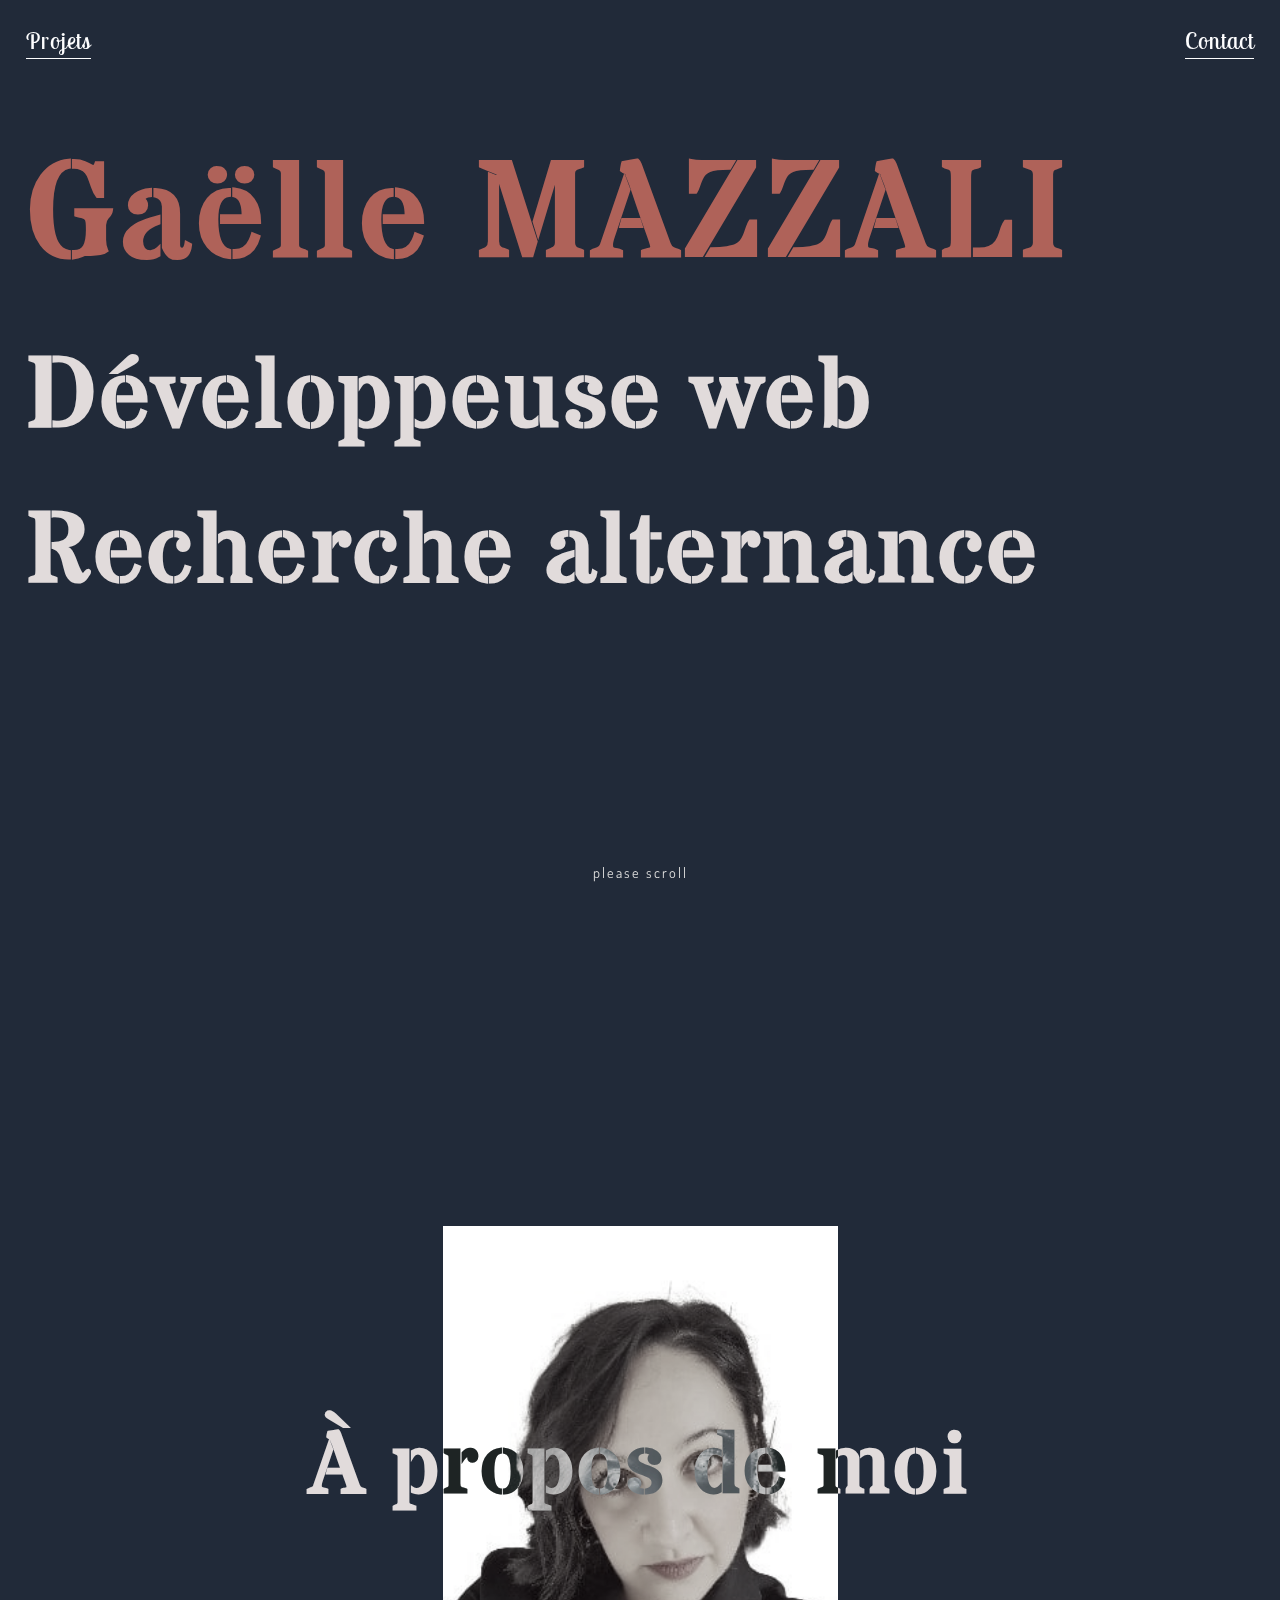
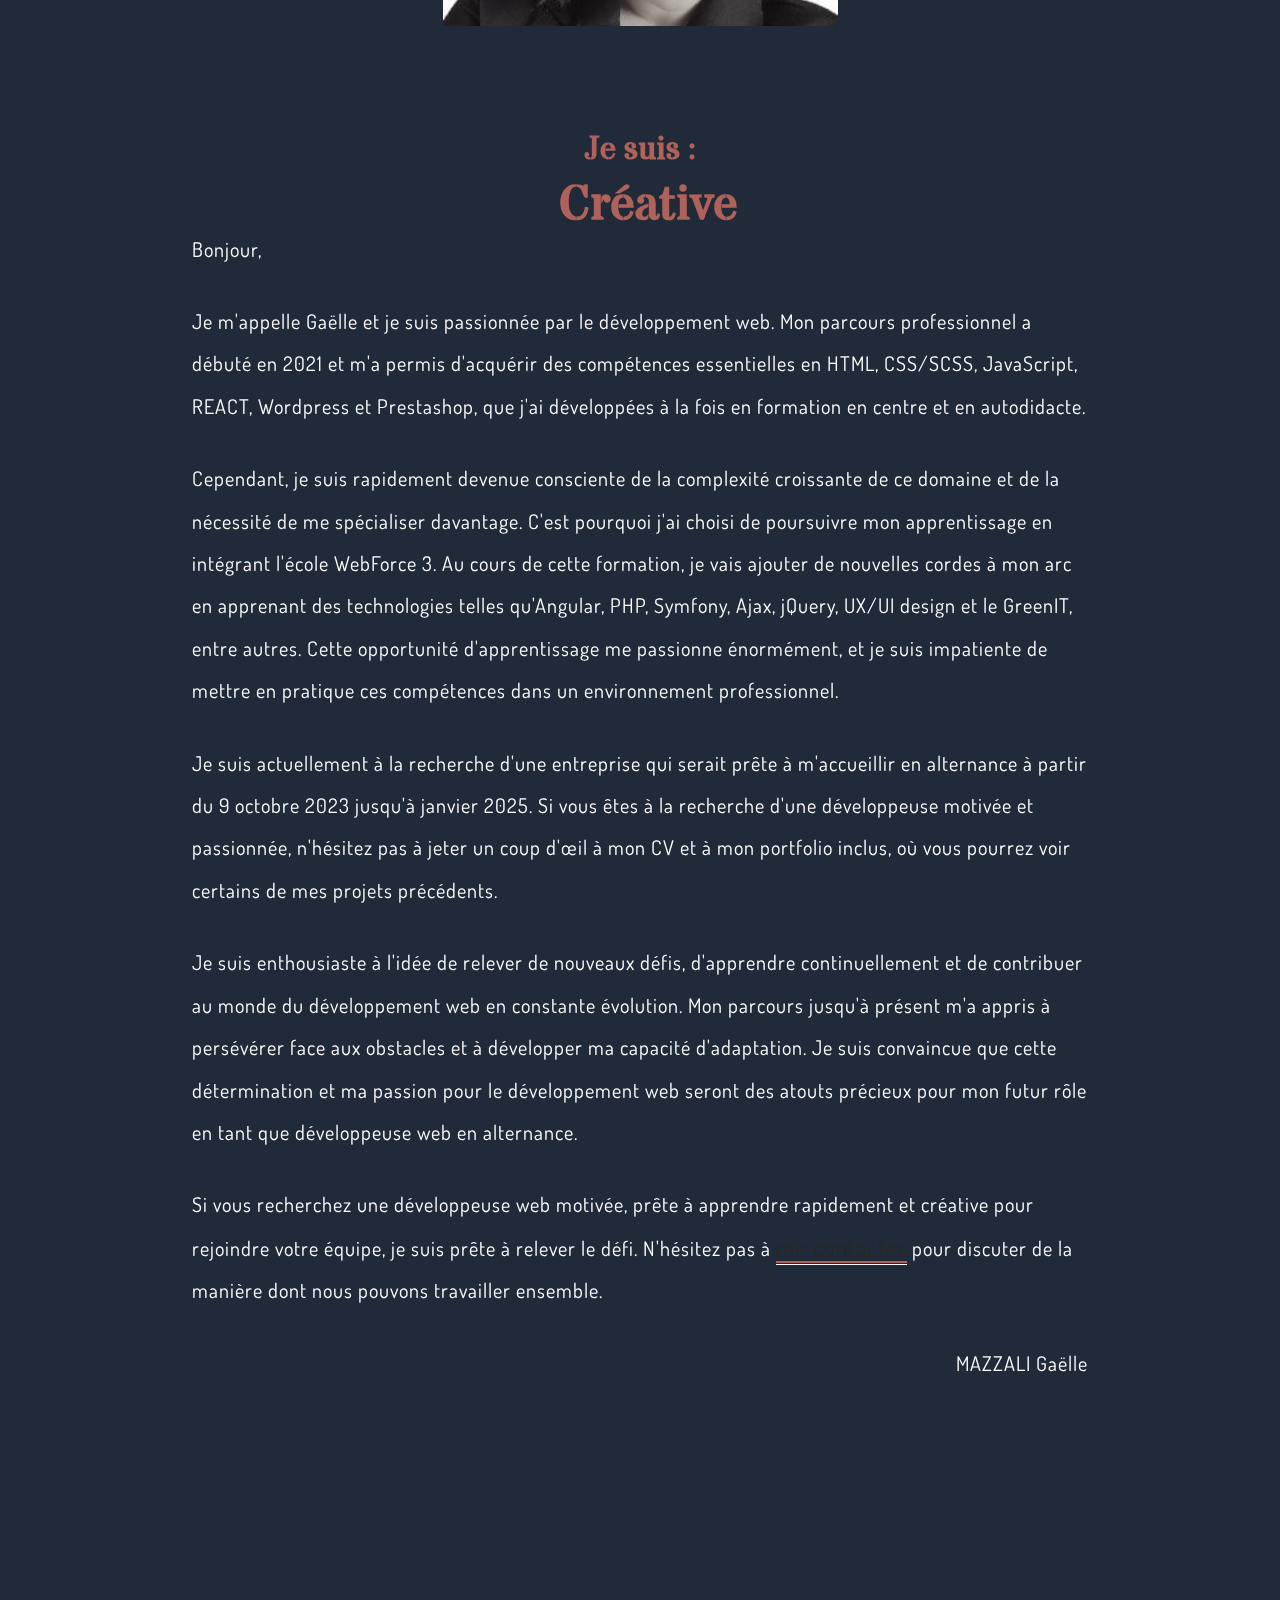
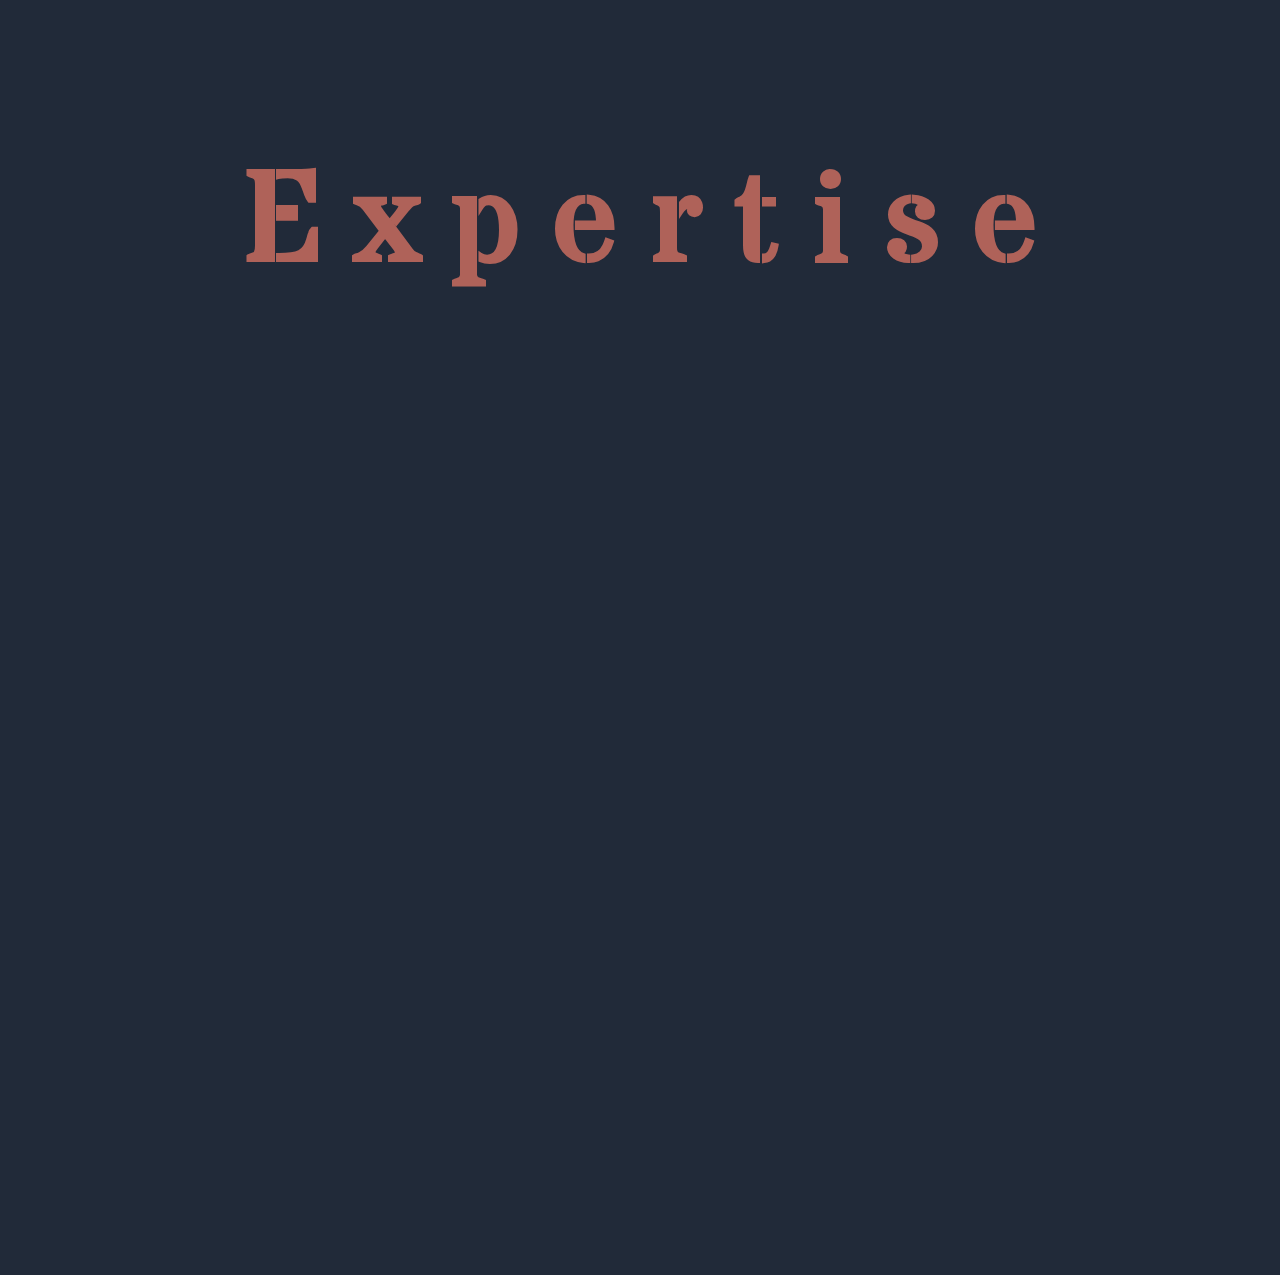
==== commit 7bdc5a9c: "modification LDM" ====
--- a/index.html
+++ b/index.html
@@ -82,7 +82,7 @@
               <div class="text-1">
                 <p>Bonjour,</p>
 
-                <p>Je m'appelle Gaëlle et je suis passionnée par le développement web. Mon parcours professionnel a débuté en 2021 et m'a permis d'acquérir des compétences essentielles en HTML, CSS/SCSS, JavaScript, REACT et Wordpress que j'ai développées à la fois en formation en centre et en autodidacte.</p>
+                <p>Je m'appelle Gaëlle et je suis passionnée par le développement web. Mon parcours professionnel a débuté en 2021 et m'a permis d'acquérir des compétences essentielles en HTML, CSS/SCSS, JavaScript, REACT, Wordpress et Prestashop, que j'ai développées à la fois en formation en centre et en autodidacte.</p>
 
                 <p>Cependant, je suis rapidement devenue consciente de la complexité croissante de ce domaine et de la nécessité de me spécialiser davantage. C'est pourquoi j'ai choisi de poursuivre mon apprentissage en intégrant l'école WebForce 3. Au cours de cette formation, je vais ajouter de nouvelles cordes à mon arc en apprenant des technologies telles qu'Angular, PHP, Symfony, Ajax, jQuery, UX/UI design et le GreenIT, entre autres. Cette opportunité d'apprentissage me passionne énormément, et je suis impatiente de mettre en pratique ces compétences dans un environnement professionnel.</p>
 
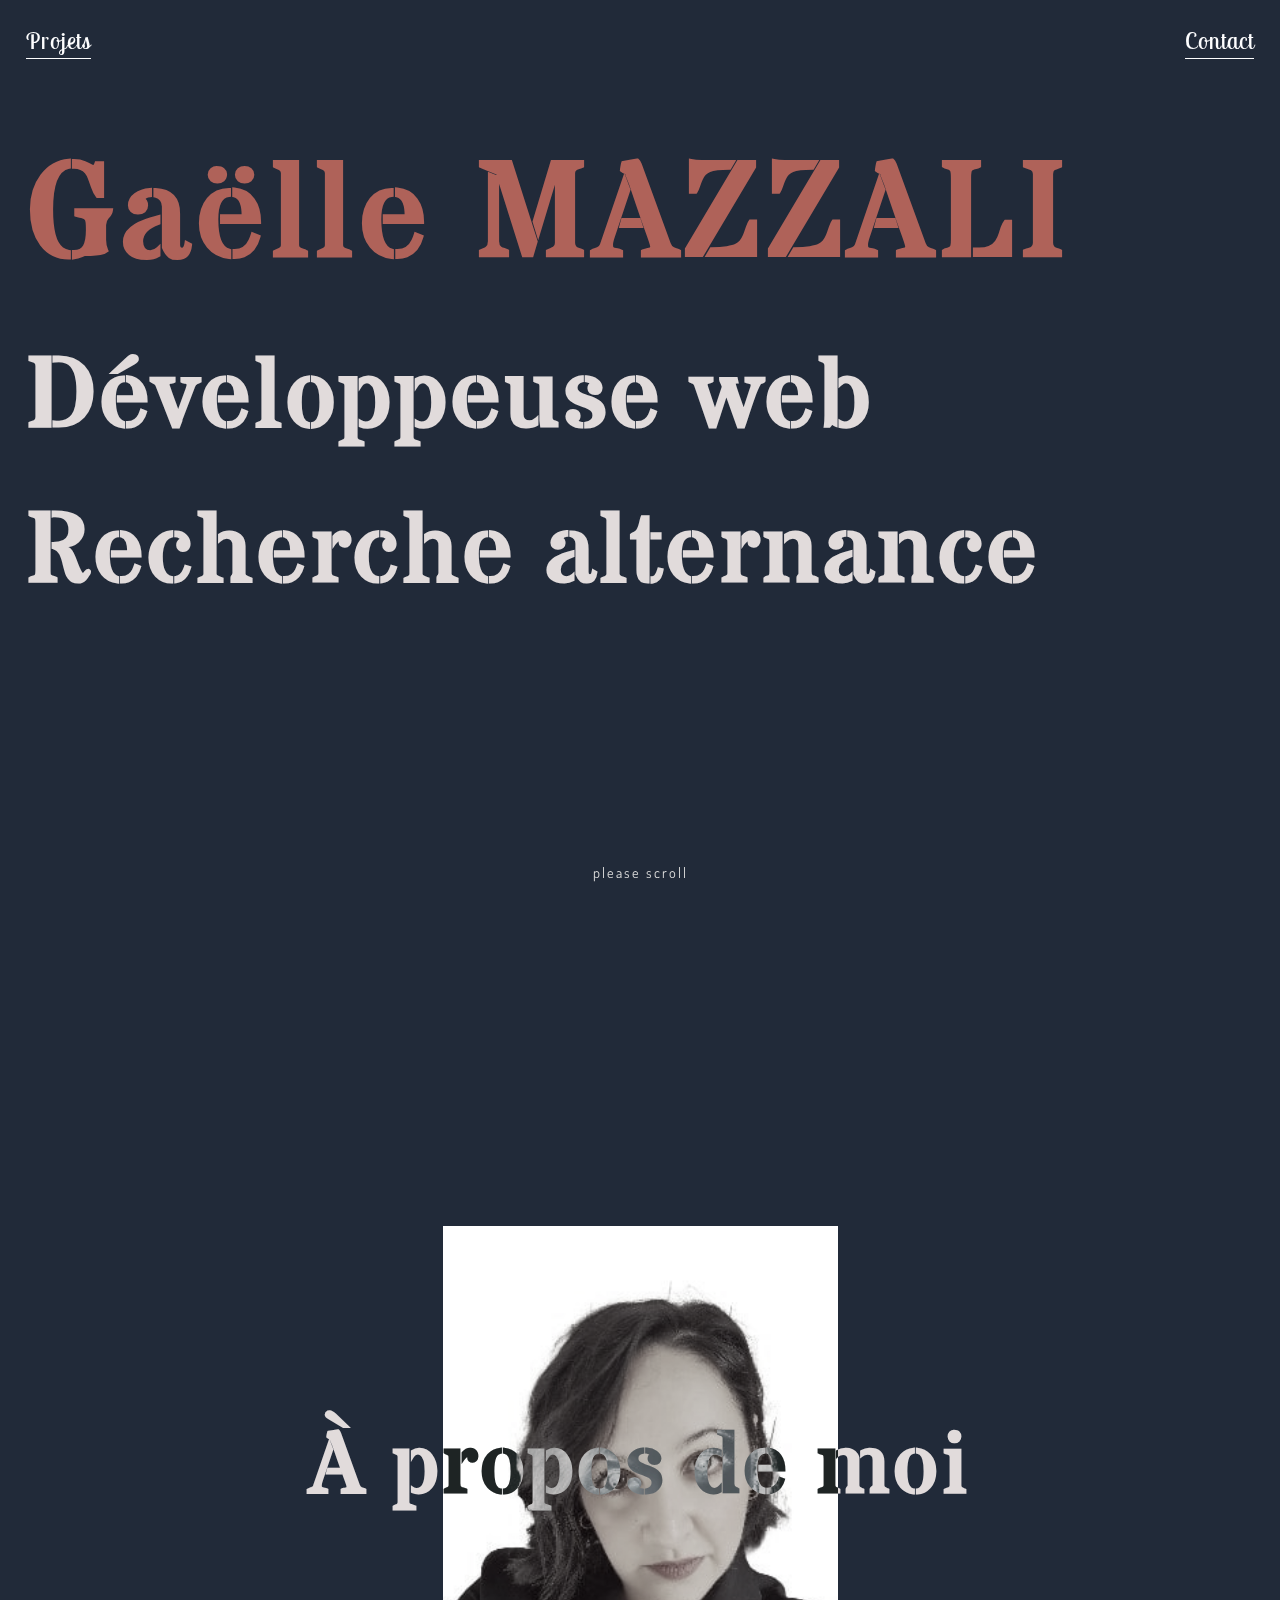
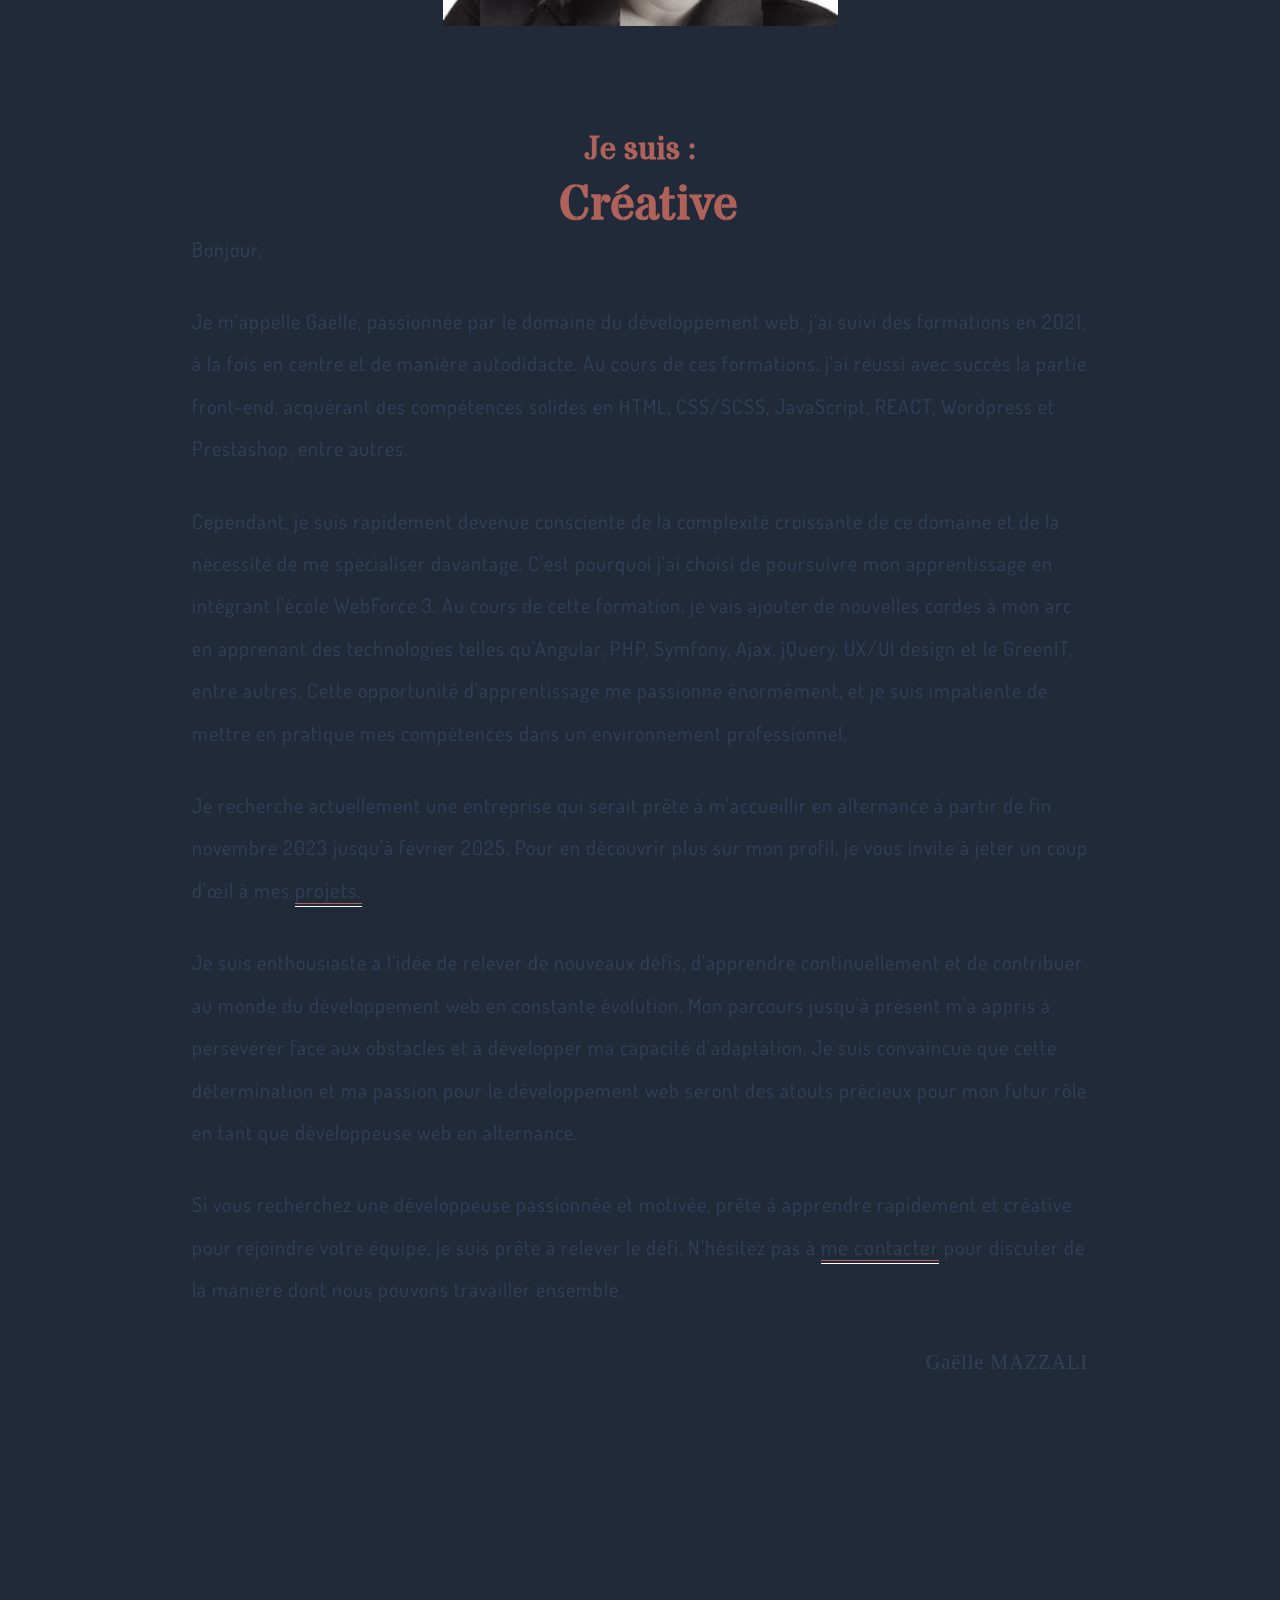
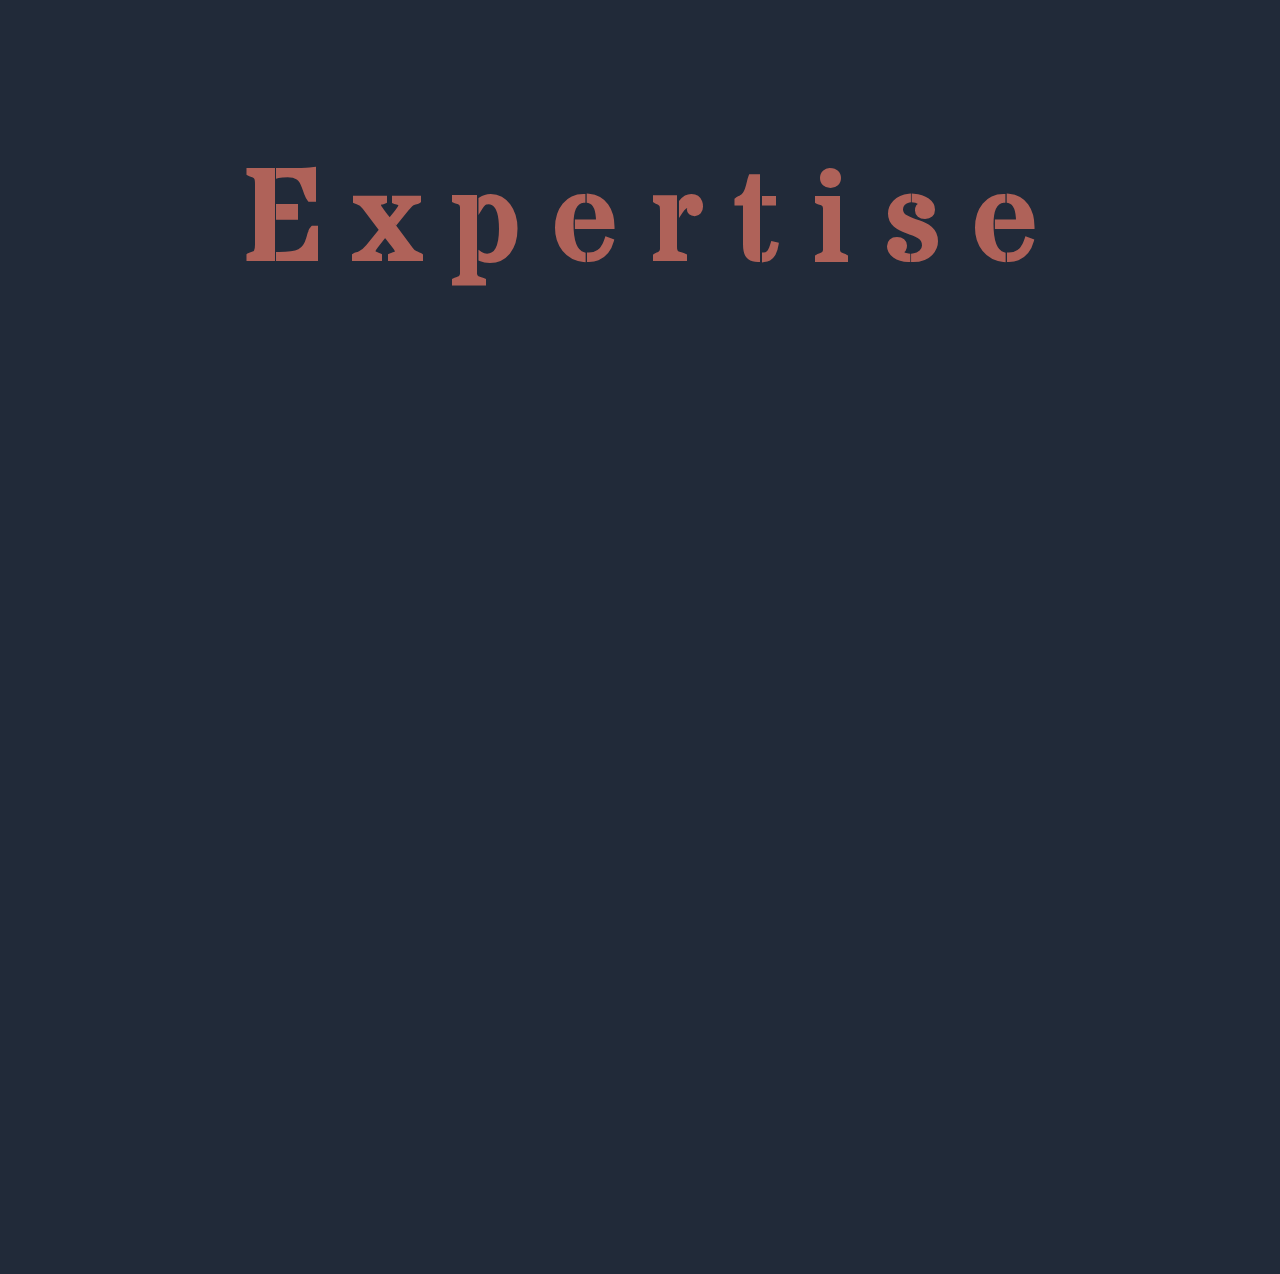
==== commit 921ea95d: "modification LDM et style" ====
--- a/index.html
+++ b/index.html
@@ -79,38 +79,38 @@
                 </h3>
                 <h3 id="target"></h3>
               </div>
+              
               <div class="text-1">
                 <p>Bonjour,</p>
 
-                <p>Je m'appelle Gaëlle et je suis passionnée par le développement web. Mon parcours professionnel a débuté en 2021 et m'a permis d'acquérir des compétences essentielles en HTML, CSS/SCSS, JavaScript, REACT, Wordpress et Prestashop, que j'ai développées à la fois en formation en centre et en autodidacte.</p>
+                <p>Je m'appelle Gaëlle, passionnée par le domaine du développement web, j'ai suivi des formations en 2021, à la fois en centre et de manière autodidacte. Au cours de ces formations, j'ai réussi avec succès la partie front-end, acquérant des compétences solides en HTML, CSS/SCSS, JavaScript, REACT, Wordpress et Prestashop, entre autres.</p>
 
-                <p>Cependant, je suis rapidement devenue consciente de la complexité croissante de ce domaine et de la nécessité de me spécialiser davantage. C'est pourquoi j'ai choisi de poursuivre mon apprentissage en intégrant l'école WebForce 3. Au cours de cette formation, je vais ajouter de nouvelles cordes à mon arc en apprenant des technologies telles qu'Angular, PHP, Symfony, Ajax, jQuery, UX/UI design et le GreenIT, entre autres. Cette opportunité d'apprentissage me passionne énormément, et je suis impatiente de mettre en pratique ces compétences dans un environnement professionnel.</p>
+                <p>Cependant, je suis rapidement devenue consciente de la complexité croissante de ce domaine et de la nécessité de me spécialiser davantage. C'est pourquoi j'ai choisi de poursuivre mon apprentissage en intégrant l'école WebForce 3. Au cours de cette formation, je vais ajouter de nouvelles cordes à mon arc en apprenant des technologies telles qu'Angular, PHP, Symfony, Ajax, jQuery, UX/UI design et le GreenIT, entre autres. Cette opportunité d'apprentissage me passionne énormément, et je suis impatiente de mettre en pratique mes compétences dans un environnement professionnel.</p>
 
-                <p>Je suis actuellement à la recherche d'une entreprise qui serait prête à m'accueillir en alternance à partir du 9 octobre 2023 jusqu'à janvier 2025. Si vous êtes à la recherche d'une développeuse motivée et passionnée, n'hésitez pas à jeter un coup d'œil à mon CV et à mon portfolio inclus, où vous pourrez voir certains de mes projets précédents.</p>
+                <p>Je recherche actuellement une entreprise qui serait prête à m'accueillir en alternance à partir de fin novembre 2023 jusqu'à février 2025. Pour en découvrir plus sur mon profil, je vous invite à jeter un coup d'œil à mes <a  class="link-contact-home" href="./assets/pages/portfolio.html" target="_blank">projets.</a></p>
 
                 <p>Je suis enthousiaste à l'idée de relever de nouveaux défis, d'apprendre continuellement et de contribuer au monde du développement web en constante évolution. Mon parcours jusqu'à présent m'a appris à persévérer face aux obstacles et à développer ma capacité d'adaptation. Je suis convaincue que cette détermination et ma passion pour le développement web seront des atouts précieux pour mon futur rôle en tant que développeuse web en alternance.</p>
 
-                <p>Si vous recherchez une développeuse web motivée, prête à apprendre rapidement et créative pour rejoindre votre équipe, je suis prête à relever le défi. N'hésitez pas à <a class="link-contact-home" href="./assets/pages/contact.html" target="_blank">me contacter</a> pour discuter de la manière dont nous pouvons travailler ensemble.</p>
-                <p class="signature">MAZZALI Gaëlle
+                <p>Si vous recherchez une développeuse passionnée et motivée, prête à apprendre rapidement et créative pour rejoindre votre équipe, je suis prête à relever le défi. N'hésitez pas à <a class="link-contact-home" href="./assets/pages/contact.html" target="_blank">me contacter</a> pour discuter de la manière dont nous pouvons travailler ensemble.</p>
+                <p class="signature">Gaëlle MAZZALI
                 </p>
               </div>
 
             <div class="text-2">
                 <p>Bonjour !</p>
 
-                <p>Je m'appelle Gaëlle et je suis passionnée par le développement web. Mon parcours professionnel a débuté en 2021 lorsque j'ai entrepris une formation en développement web et web mobile. Au cours de cette formation, j'ai réussi avec succès la partie front-end, acquérant des compétences solides en HTML, CSS et JavaScript.
-                </p>
+                <p>Je m'appelle Gaëlle, passionnée par le domaine du développement web, j'ai suivi des formations en 2021, à la fois en centre et de manière autodidacte. Au cours de ces formations, j'ai réussi avec succès la partie front-end, acquérant des compétences solides en HTML, CSS/SCSS, JavaScript, REACT, Wordpress et Prestashop, entre autres.</p>
 
-                <p>Cependant, je suis rapidement devenue consciente de la complexité croissante du domaine du développement web et de la nécessité de me spécialiser davantage. C'est pourquoi j'ai choisi de poursuivre mon apprentissage en tant qu'autodidacte, en me plongeant dans le framework React. </p>
+                <p>Cependant, je suis rapidement devenue consciente de la complexité croissante de ce domaine et de la nécessité de me spécialiser davantage. C'est pourquoi j'ai choisi de poursuivre mon apprentissage en intégrant l'école WebForce 3. Au cours de cette formation, je vais ajouter de nouvelles cordes à mon arc en apprenant des technologies telles qu'Angular, PHP, Symfony, Ajax, jQuery, UX/UI design et le GreenIT, entre autres. Cette opportunité d'apprentissage me passionne énormément, et je suis impatiente de mettre en pratique mes compétences dans un environnement professionnel. </p>
 
-                <p>Aujourd'hui, je suis déterminée à perfectionner mes compétences en développement front-end tout en réapprenant la partie back-end. Je suis convaincue qu'une formation en alternance me permettra d'acquérir une expérience professionnelle précieuse tout en élargissant mes connaissances techniques.</p>
+                <p>Je recherche actuellement une entreprise qui serait prête à m'accueillir en alternance à partir de fin novembre 2023 jusqu'à février 2025. Pour en découvrir plus sur mon profil, je vous invite à jeter un coup d'œil à mes <a  class="link-contact-home" href="./assets/pages/portfolio.html" target="_blank">projets.</a></p>
 
                 <details> <summary>Lire la suite...</summary>
 
                 <p>Je suis enthousiaste à l'idée de relever de nouveaux défis, d'apprendre continuellement et de contribuer au monde du développement web en constante évolution. Mon parcours jusqu'à présent m'a appris à persévérer face aux obstacles et à développer ma capacité d'adaptation. Je suis convaincue que cette détermination et ma passion pour le développement web seront des atouts précieux pour mon futur rôle en tant que développeuse web en alternance.</p>
 
-                <p>Si vous recherchez une développeuse web motivée, prête à apprendre rapidement et créative pour rejoindre votre équipe, je suis prête à relever le défi. N'hésitez pas à <a class="link-contact-home" href="./assets/pages/contact.html" target="_blank">me contacter</a> pour discuter de la manière dont nous pouvons travailler ensemble.</p></details>
-                <p class="signature">MAZZALI Gaëlle
+                <p>Si vous recherchez une développeuse passionnée et motivée, prête à apprendre rapidement et créative pour rejoindre votre équipe, je suis prête à relever le défi. N'hésitez pas à <a class="link-contact-home" href="./assets/pages/contact.html" target="_blank">me contacter</a> pour discuter de la manière dont nous pouvons travailler ensemble.</p></details>
+                <p class="signature">Gaëlle MAZZALI
                 </p>
             </div>
             </section>
--- a/assets/styles/style.css
+++ b/assets/styles/style.css
@@ -299,6 +299,7 @@
   line-height: calc(4px + 3vw);
   font-size: calc(0.7em + 0.7vw);
   letter-spacing: 1px;
+  color: #324159;
 }
 @media screen and (max-width: 480px) {
   .about p {
@@ -317,15 +318,15 @@
 
 .link-contact-home {
   font-family: "font1", serif;
-  font-size: calc(0.7em + 0.7vw);
-  color: rgb(40, 39, 39);
+  font-size: calc(0.6em + 0.7vw);
+  color: #324159;
   background: none;
-  border-bottom: 2px solid #AF6259;
+  border-bottom: 1px solid #AF6259;
   transition: .5s ease-in-out;
 }
 @media screen and (max-width: 480px) {
   .link-contact-home {
-    font-size: calc(0.8em + 0.8vw);
+    font-size: calc(0.7em + 0.7vw);
   }
   
 }
@@ -334,7 +335,7 @@
   position: relative;
   text-decoration: none;
   font-size: calc(0.6rem + 0.6vw);
-  color: rgb(40, 39, 39);
+  color: #324159;
   
 }
 .link-contact-home:hover {
@@ -343,6 +344,7 @@
 
 .signature {
   text-align: right;
+  font-family: "fonttitle";
 }
 
 .about .text-1 {
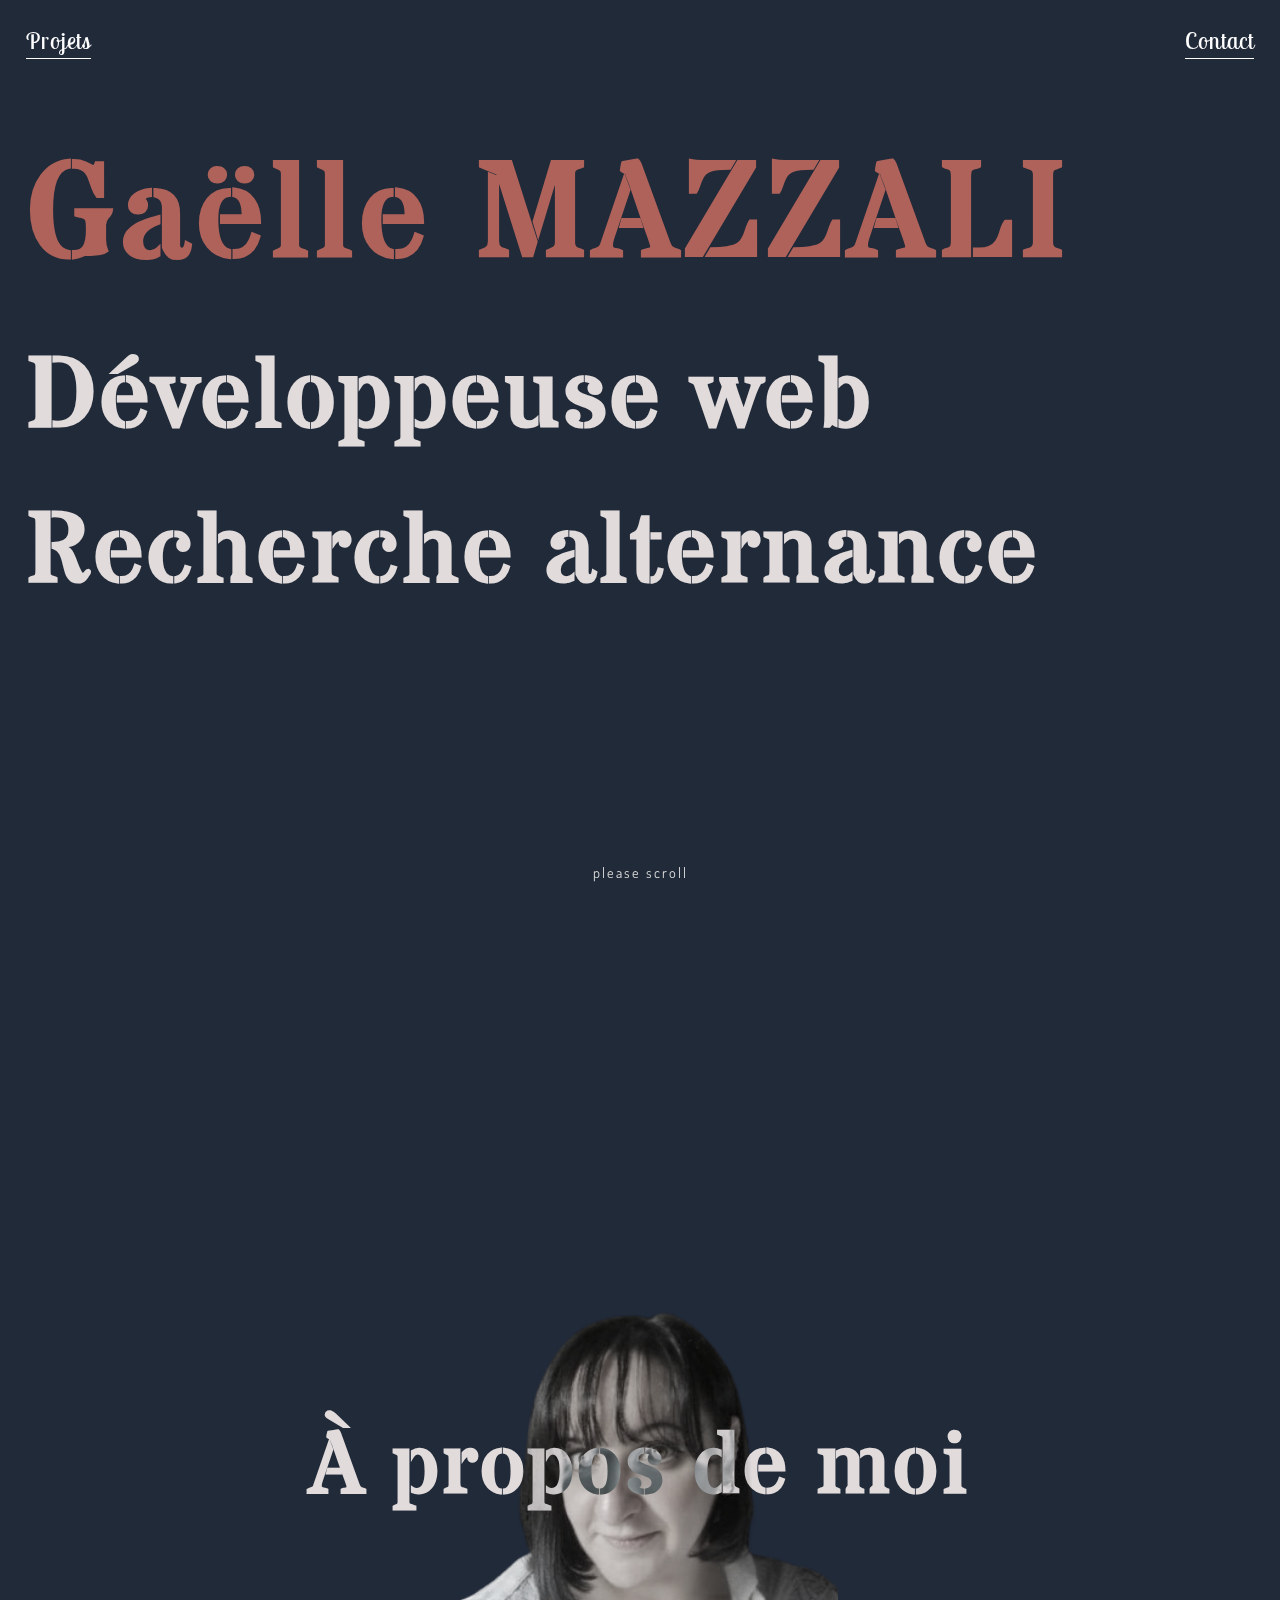
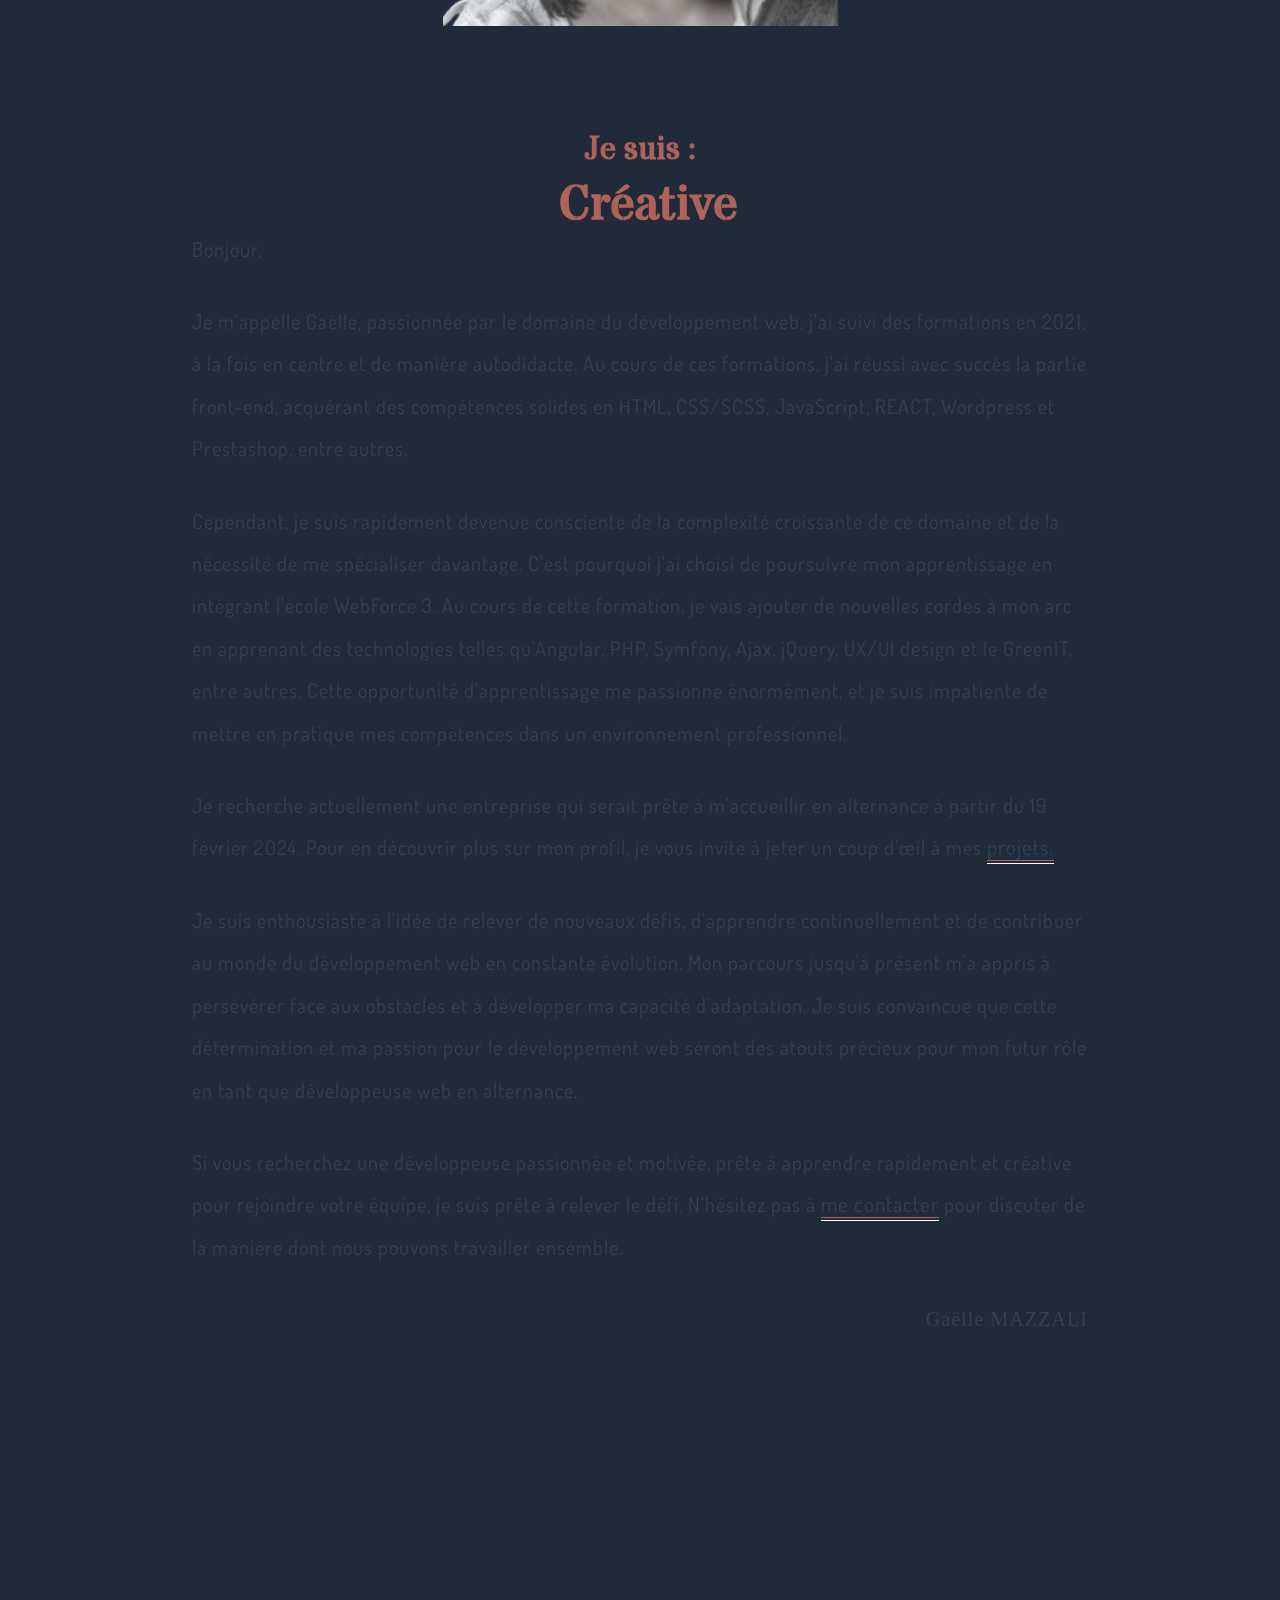
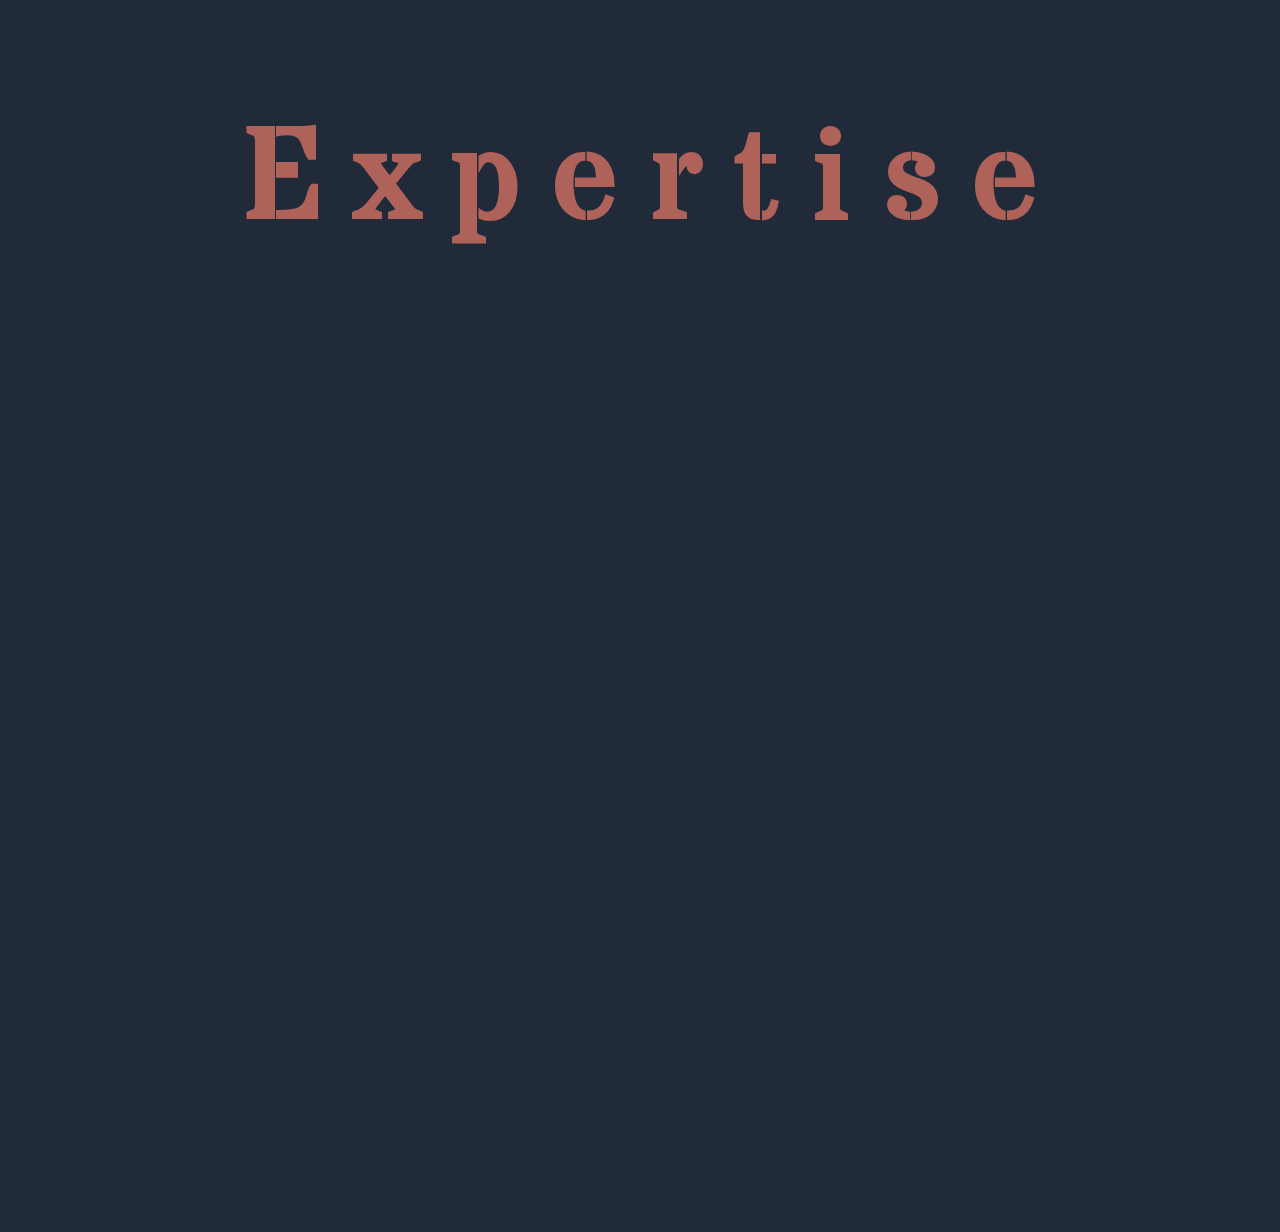
==== commit da45ea66: "modification profil résumé" ====
--- a/index.html
+++ b/index.html
@@ -87,7 +87,7 @@
 
                 <p>Cependant, je suis rapidement devenue consciente de la complexité croissante de ce domaine et de la nécessité de me spécialiser davantage. C'est pourquoi j'ai choisi de poursuivre mon apprentissage en intégrant l'école WebForce 3. Au cours de cette formation, je vais ajouter de nouvelles cordes à mon arc en apprenant des technologies telles qu'Angular, PHP, Symfony, Ajax, jQuery, UX/UI design et le GreenIT, entre autres. Cette opportunité d'apprentissage me passionne énormément, et je suis impatiente de mettre en pratique mes compétences dans un environnement professionnel.</p>
 
-                <p>Je recherche actuellement une entreprise qui serait prête à m'accueillir en alternance à partir de fin novembre 2023 jusqu'à février 2025. Pour en découvrir plus sur mon profil, je vous invite à jeter un coup d'œil à mes <a  class="link-contact-home" href="./assets/pages/portfolio.html" target="_blank">projets.</a></p>
+                <p>Je recherche actuellement une entreprise qui serait prête à m'accueillir en alternance à partir du 19 février 2024. Pour en découvrir plus sur mon profil, je vous invite à jeter un coup d'œil à mes <a  class="link-contact-home" href="./assets/pages/portfolio.html" target="_blank">projets.</a></p>
 
                 <p>Je suis enthousiaste à l'idée de relever de nouveaux défis, d'apprendre continuellement et de contribuer au monde du développement web en constante évolution. Mon parcours jusqu'à présent m'a appris à persévérer face aux obstacles et à développer ma capacité d'adaptation. Je suis convaincue que cette détermination et ma passion pour le développement web seront des atouts précieux pour mon futur rôle en tant que développeuse web en alternance.</p>
 
--- a/assets/styles/style.css
+++ b/assets/styles/style.css
@@ -208,6 +208,7 @@
 
 .img1 {
   background: url(../img/imgHome/photo-profil.jpeg) top/cover;
+
 }
 @media screen and (max-width: 480px) {
   .img1 {
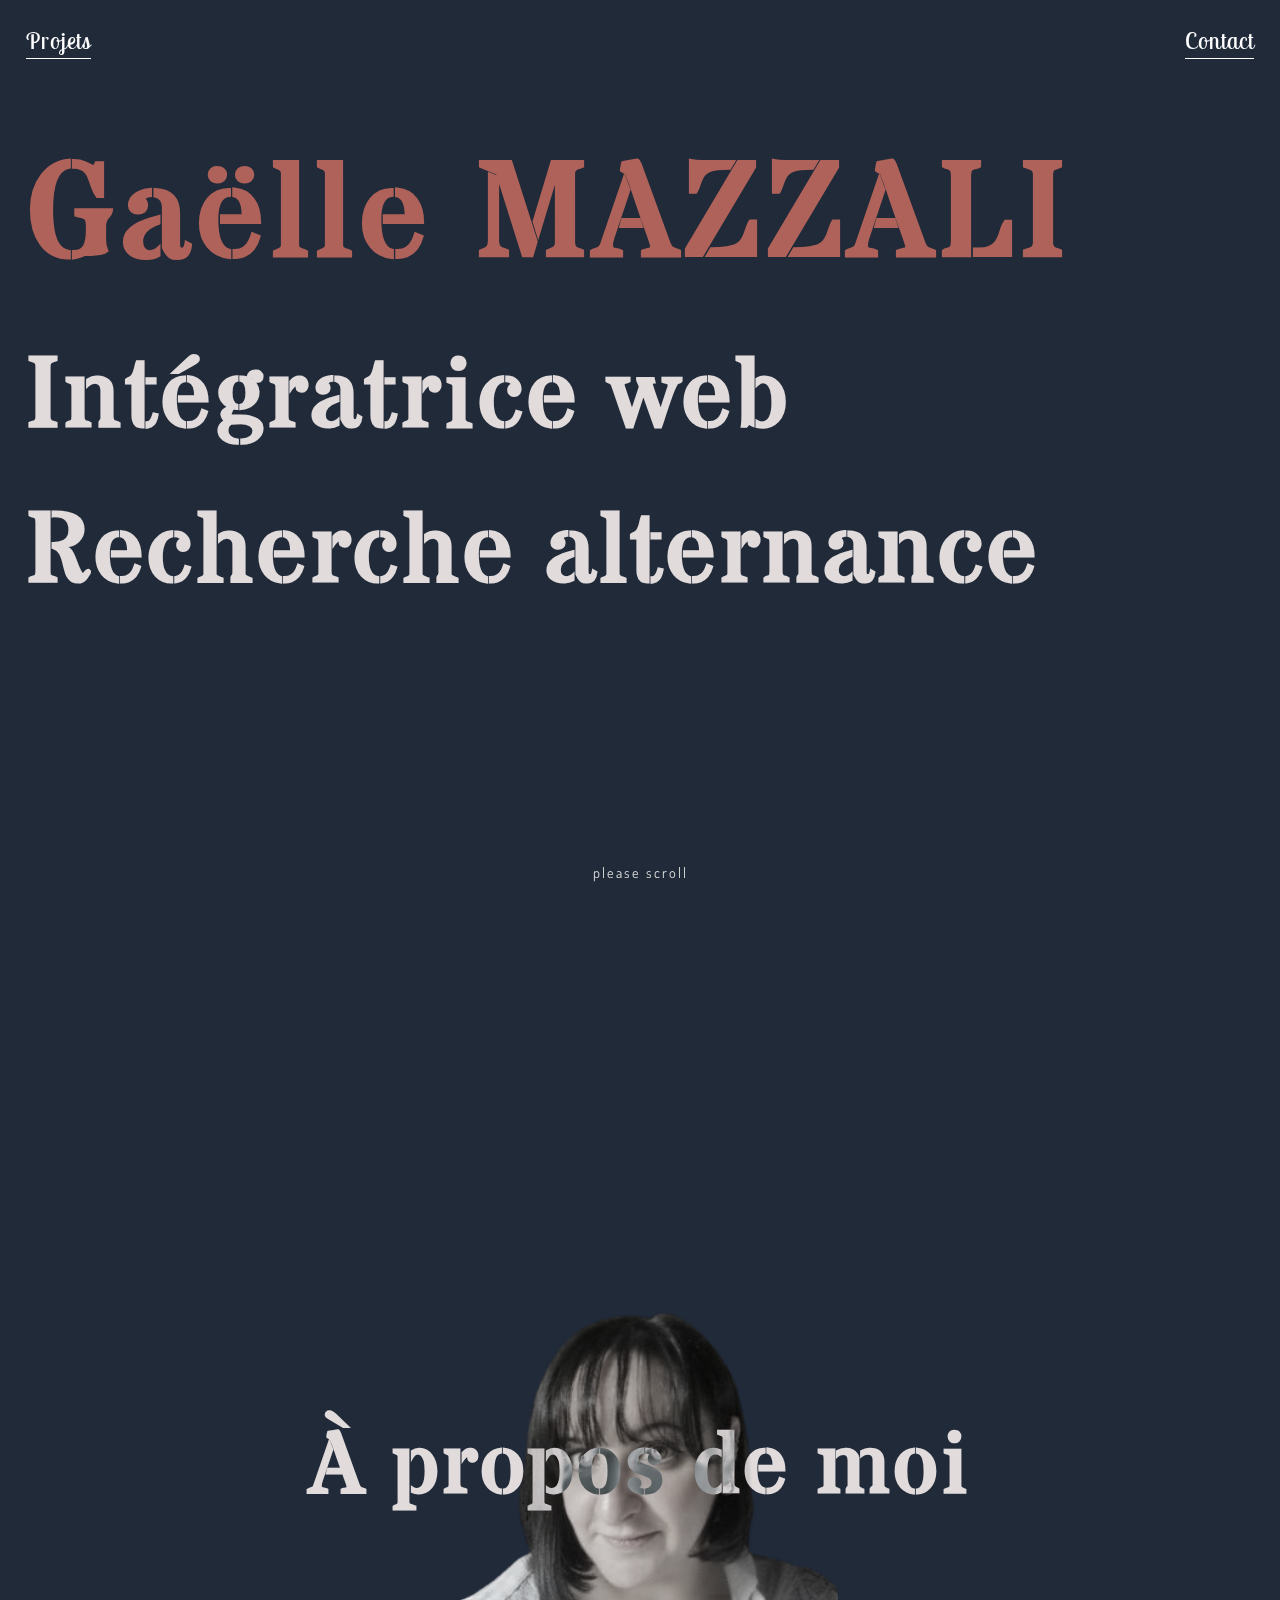
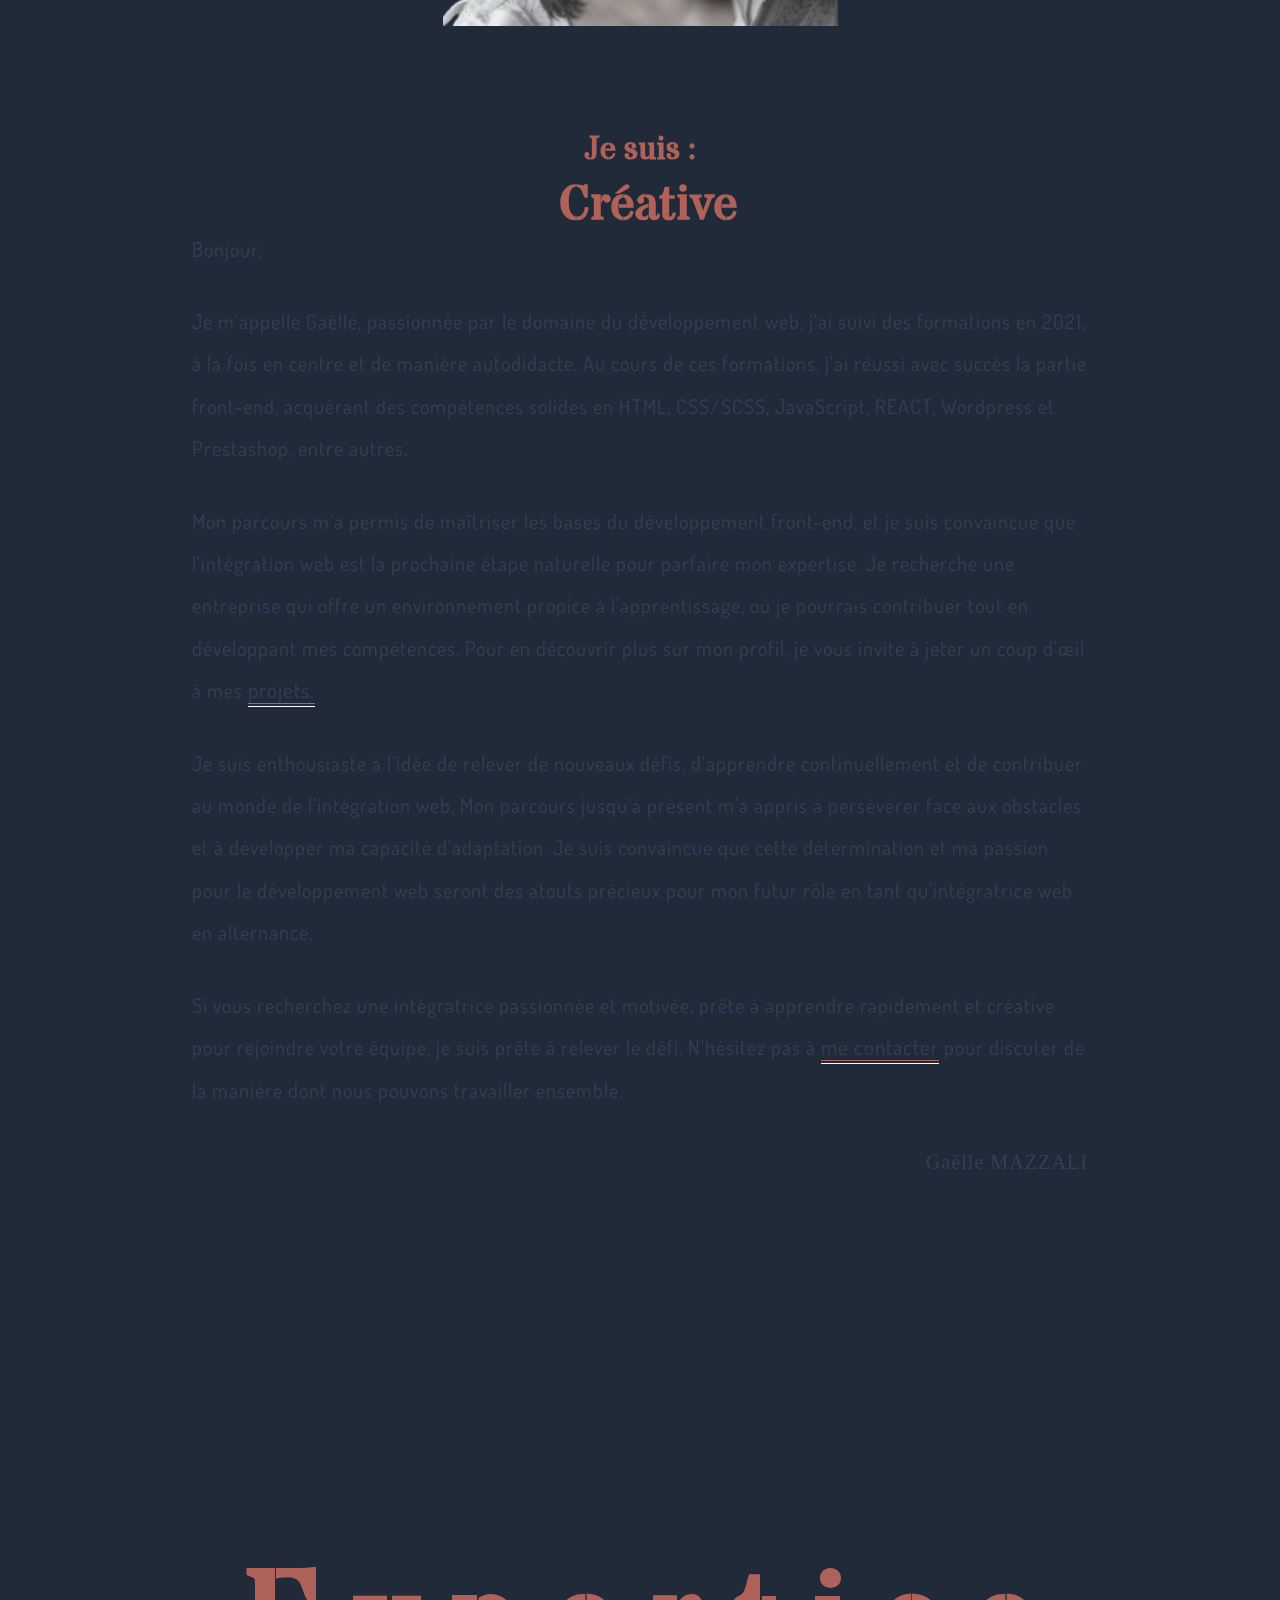
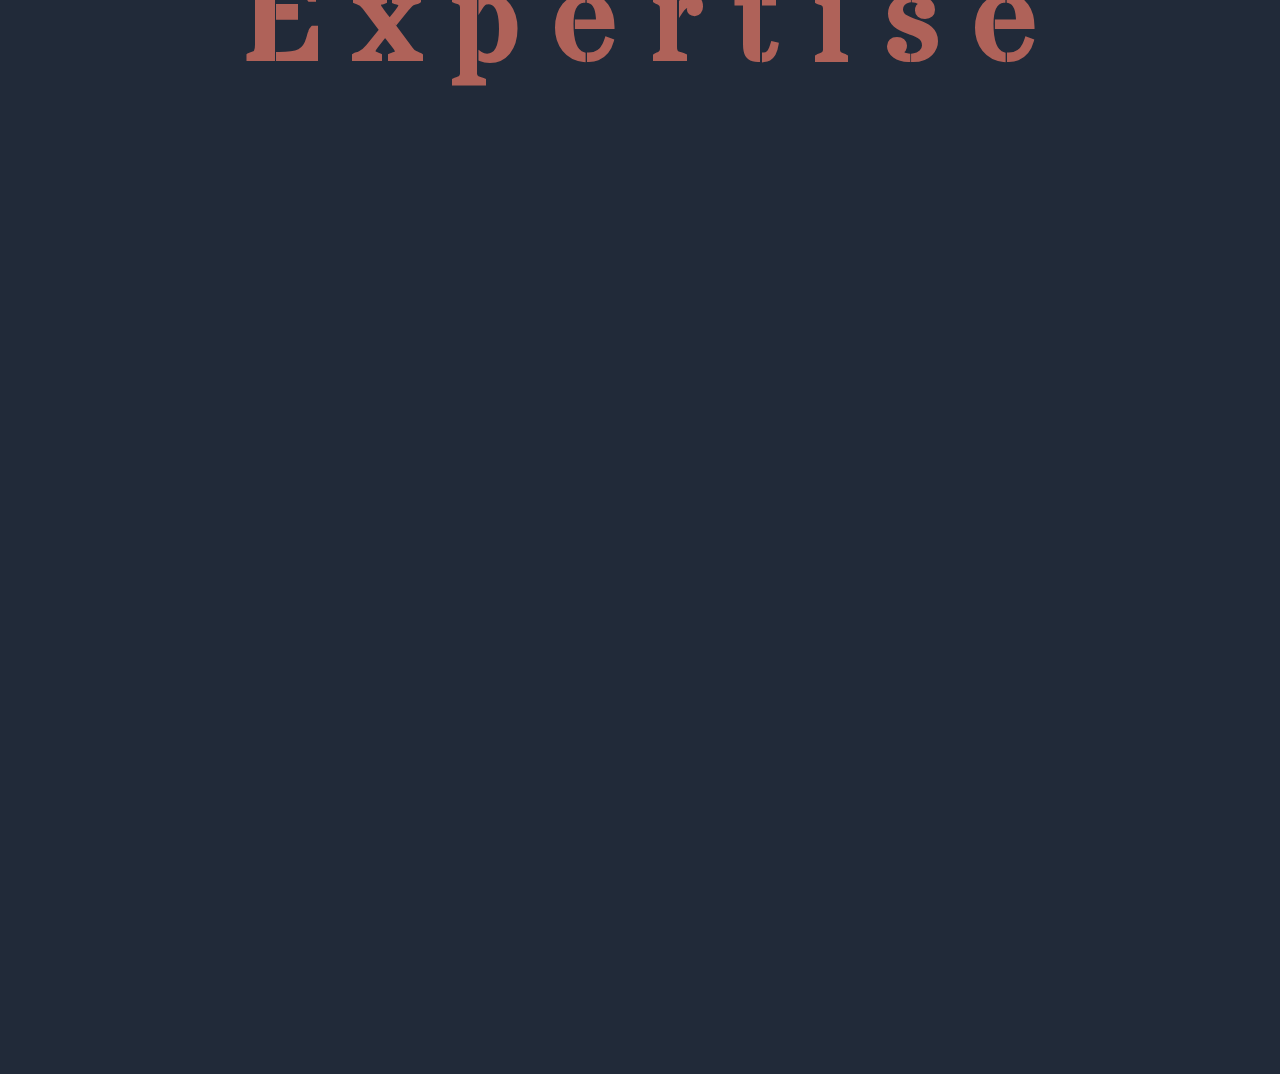
==== commit 9134dfce: "modification texte profil" ====
--- a/index.html
+++ b/index.html
@@ -7,7 +7,7 @@
         <meta http-equiv="X-UA-Compatible" content="IE=edge"/>
         <meta name="viewport" content="width=device-width, initial-scale=1.0"/>
         <title>Gaëlle MAZZALI</title>
- 
+
         <link
             rel="stylesheet"
             href="https://cdnjs.cloudflare.com/ajax/libs/font-awesome/6.2.0/css/all.min.css"
@@ -44,7 +44,7 @@
                             data-scroll-speed="6"
                             data-scroll-direction="horizontal"
                             data-scroll-position="left">
-                            Développeuse web
+                            Intégratrice web
                         </h2>
                     </div>
                 </div>
@@ -75,44 +75,87 @@
                 </div>
 
                 <div class="text-anim">
-                <h3>Je suis :
-                </h3>
-                <h3 id="target"></h3>
-              </div>
-              
-              <div class="text-1">
-                <p>Bonjour,</p>
-
-                <p>Je m'appelle Gaëlle, passionnée par le domaine du développement web, j'ai suivi des formations en 2021, à la fois en centre et de manière autodidacte. Au cours de ces formations, j'ai réussi avec succès la partie front-end, acquérant des compétences solides en HTML, CSS/SCSS, JavaScript, REACT, Wordpress et Prestashop, entre autres.</p>
-
-                <p>Cependant, je suis rapidement devenue consciente de la complexité croissante de ce domaine et de la nécessité de me spécialiser davantage. C'est pourquoi j'ai choisi de poursuivre mon apprentissage en intégrant l'école WebForce 3. Au cours de cette formation, je vais ajouter de nouvelles cordes à mon arc en apprenant des technologies telles qu'Angular, PHP, Symfony, Ajax, jQuery, UX/UI design et le GreenIT, entre autres. Cette opportunité d'apprentissage me passionne énormément, et je suis impatiente de mettre en pratique mes compétences dans un environnement professionnel.</p>
-
-                <p>Je recherche actuellement une entreprise qui serait prête à m'accueillir en alternance à partir du 19 février 2024. Pour en découvrir plus sur mon profil, je vous invite à jeter un coup d'œil à mes <a  class="link-contact-home" href="./assets/pages/portfolio.html" target="_blank">projets.</a></p>
-
-                <p>Je suis enthousiaste à l'idée de relever de nouveaux défis, d'apprendre continuellement et de contribuer au monde du développement web en constante évolution. Mon parcours jusqu'à présent m'a appris à persévérer face aux obstacles et à développer ma capacité d'adaptation. Je suis convaincue que cette détermination et ma passion pour le développement web seront des atouts précieux pour mon futur rôle en tant que développeuse web en alternance.</p>
-
-                <p>Si vous recherchez une développeuse passionnée et motivée, prête à apprendre rapidement et créative pour rejoindre votre équipe, je suis prête à relever le défi. N'hésitez pas à <a class="link-contact-home" href="./assets/pages/contact.html" target="_blank">me contacter</a> pour discuter de la manière dont nous pouvons travailler ensemble.</p>
-                <p class="signature">Gaëlle MAZZALI
-                </p>
-              </div>
-
-            <div class="text-2">
-                <p>Bonjour !</p>
-
-                <p>Je m'appelle Gaëlle, passionnée par le domaine du développement web, j'ai suivi des formations en 2021, à la fois en centre et de manière autodidacte. Au cours de ces formations, j'ai réussi avec succès la partie front-end, acquérant des compétences solides en HTML, CSS/SCSS, JavaScript, REACT, Wordpress et Prestashop, entre autres.</p>
-
-                <p>Cependant, je suis rapidement devenue consciente de la complexité croissante de ce domaine et de la nécessité de me spécialiser davantage. C'est pourquoi j'ai choisi de poursuivre mon apprentissage en intégrant l'école WebForce 3. Au cours de cette formation, je vais ajouter de nouvelles cordes à mon arc en apprenant des technologies telles qu'Angular, PHP, Symfony, Ajax, jQuery, UX/UI design et le GreenIT, entre autres. Cette opportunité d'apprentissage me passionne énormément, et je suis impatiente de mettre en pratique mes compétences dans un environnement professionnel. </p>
-
-                <p>Je recherche actuellement une entreprise qui serait prête à m'accueillir en alternance à partir de fin novembre 2023 jusqu'à février 2025. Pour en découvrir plus sur mon profil, je vous invite à jeter un coup d'œil à mes <a  class="link-contact-home" href="./assets/pages/portfolio.html" target="_blank">projets.</a></p>
-
-                <details> <summary>Lire la suite...</summary>
-
-                <p>Je suis enthousiaste à l'idée de relever de nouveaux défis, d'apprendre continuellement et de contribuer au monde du développement web en constante évolution. Mon parcours jusqu'à présent m'a appris à persévérer face aux obstacles et à développer ma capacité d'adaptation. Je suis convaincue que cette détermination et ma passion pour le développement web seront des atouts précieux pour mon futur rôle en tant que développeuse web en alternance.</p>
-
-                <p>Si vous recherchez une développeuse passionnée et motivée, prête à apprendre rapidement et créative pour rejoindre votre équipe, je suis prête à relever le défi. N'hésitez pas à <a class="link-contact-home" href="./assets/pages/contact.html" target="_blank">me contacter</a> pour discuter de la manière dont nous pouvons travailler ensemble.</p></details>
-                <p class="signature">Gaëlle MAZZALI
-                </p>
-            </div>
+                    <h3>Je suis :
+                    </h3>
+                    <h3 id="target"></h3>
+                </div>
+
+                <div class="text-1">
+                    <p>Bonjour,</p>
+
+                    <p>Je m'appelle Gaëlle, passionnée par le domaine du développement web, j'ai
+                        suivi des formations en 2021, à la fois en centre et de manière autodidacte. Au
+                        cours de ces formations, j'ai réussi avec succès la partie front-end, acquérant
+                        des compétences solides en HTML, CSS/SCSS, JavaScript, REACT, Wordpress et
+                        Prestashop, entre autres.</p>
+
+                    <p>Mon parcours m'a permis de maîtriser les bases du développement front-end, et
+                        je suis convaincue que l'intégration web est la prochaine étape naturelle pour
+                        parfaire mon expertise. Je recherche une entreprise qui offre un environnement
+                        propice à l'apprentissage, où je pourrais contribuer tout en développant mes
+                        compétences. Pour en découvrir plus sur mon profil, je vous invite à jeter un
+                        coup d'œil à mes
+                        <a
+                            class="link-contact-home"
+                            href="./assets/pages/portfolio.html"
+                            target="_blank">projets.</a>
+                    </p>
+
+                    <p>Je suis enthousiaste à l'idée de relever de nouveaux défis, d'apprendre
+                        continuellement et de contribuer au monde de l'intégration web. Mon parcours
+                        jusqu'à présent m'a appris à persévérer face aux obstacles et à développer ma
+                        capacité d'adaptation. Je suis convaincue que cette détermination et ma passion
+                        pour le développement web seront des atouts précieux pour mon futur rôle en tant
+                        qu'intégratrice web en alternance.</p>
+
+                    <p>Si vous recherchez une intégratrice passionnée et motivée, prête à apprendre
+                        rapidement et créative pour rejoindre votre équipe, je suis prête à relever le
+                        défi. N'hésitez pas à
+                        <a class="link-contact-home" href="./assets/pages/contact.html" target="_blank">me contacter</a>
+                        pour discuter de la manière dont nous pouvons travailler ensemble.</p>
+                    <p class="signature">Gaëlle MAZZALI
+                    </p>
+                </div>
+
+                <div class="text-2">
+                    <p>Bonjour !</p>
+
+                    <p>Je m'appelle Gaëlle, passionnée par le domaine du développement web, j'ai
+                        suivi des formations en 2021, à la fois en centre et de manière autodidacte. Au
+                        cours de ces formations, j'ai réussi avec succès la partie front-end, acquérant
+                        des compétences solides en HTML, CSS/SCSS, JavaScript, REACT, Wordpress et
+                        Prestashop, entre autres.</p>
+
+                    <p>Mon parcours m'a permis de maîtriser les bases du développement front-end, et
+                        je suis convaincue que l'intégration web est la prochaine étape naturelle pour
+                        parfaire mon expertise. Je recherche une entreprise qui offre un environnement
+                        propice à l'apprentissage, où je pourrais contribuer tout en développant mes
+                        compétences. Pour en découvrir plus sur mon profil, je vous invite à jeter un
+                        coup d'œil à mes
+                        <a
+                            class="link-contact-home"
+                            href="./assets/pages/portfolio.html"
+                            target="_blank">projets.</a>
+                    </p>
+
+                    <details>
+                        <summary>Lire la suite...</summary>
+                        <p>Je suis enthousiaste à l'idée de relever de nouveaux défis, d'apprendre
+                            continuellement et de contribuer au monde de l'intégration web. Mon parcours
+                            jusqu'à présent m'a appris à persévérer face aux obstacles et à développer ma
+                            capacité d'adaptation. Je suis convaincue que cette détermination et ma passion
+                            pour le développement web seront des atouts précieux pour mon futur rôle en tant
+                            qu'intégratrice web en alternance.</p>
+
+                        <p>Si vous recherchez une intégratrice passionnée et motivée, prête à apprendre
+                            rapidement et créative pour rejoindre votre équipe, je suis prête à relever le
+                            défi. N'hésitez pas à
+                            <a class="link-contact-home" href="./assets/pages/contact.html" target="_blank">me contacter</a>
+                            pour discuter de la manière dont nous pouvons travailler ensemble.</p>
+                    </details>
+                    <p class="signature">Gaëlle MAZZALI
+                    </p>
+                </div>
             </section>
 
             <div data-scroll="data-scroll" class="line-wrapper">
@@ -164,7 +207,7 @@
                         </p>
                     </div>
                 </div>
-              
+
                 <div class="wrapper">
                     <div data-scroll="data-scroll" class="appear">
                         <p
@@ -176,13 +219,13 @@
                     </div>
                 </div>
             </section>
-          
+
             <div data-scroll="data-scroll" class="line-wrapper">
                 <div class="line"></div>
             </div>
-        
-            </div>
-            <script src="./assets/lib/locomotive-scroll.min.js"></script>
-            <script src="./assets/js/index.js"></script>
-        </body>
-    </html>+
+        </div>
+        <script src="./assets/lib/locomotive-scroll.min.js"></script>
+        <script src="./assets/js/index.js"></script>
+    </body>
+</html>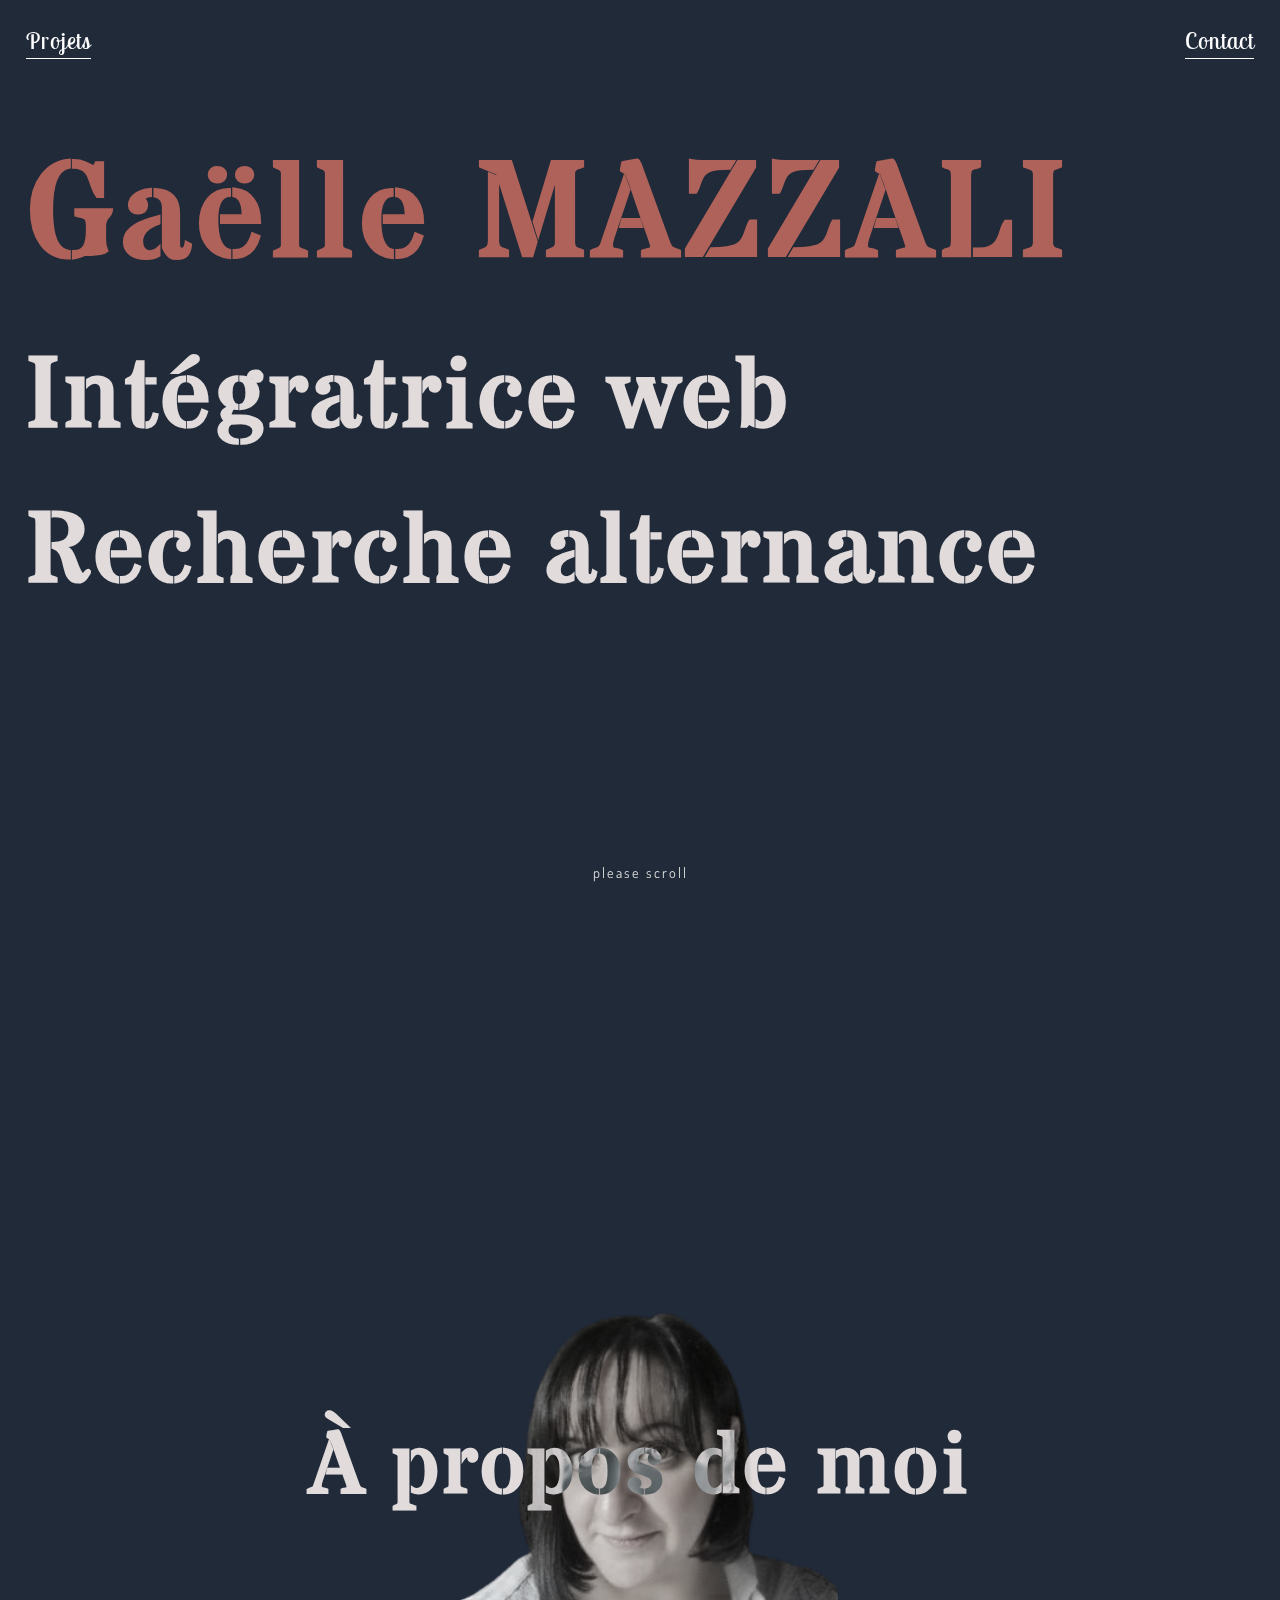
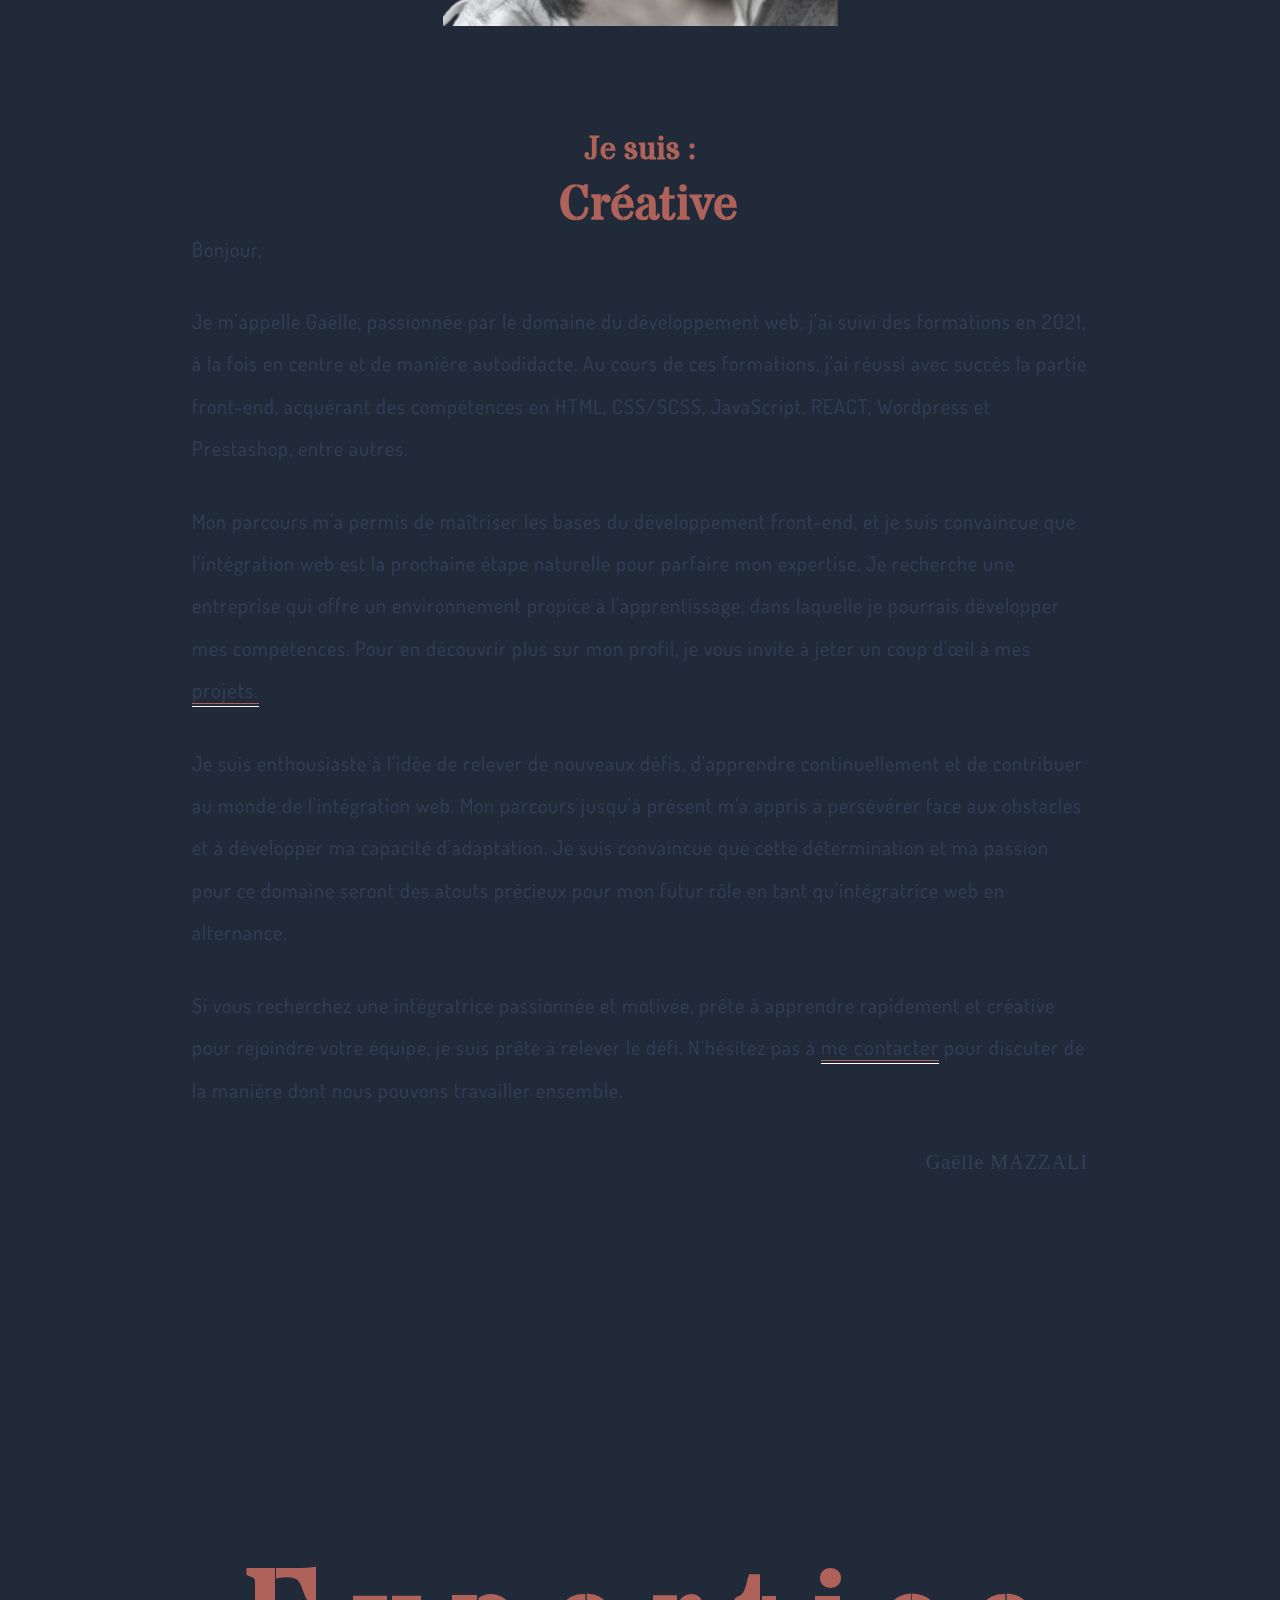
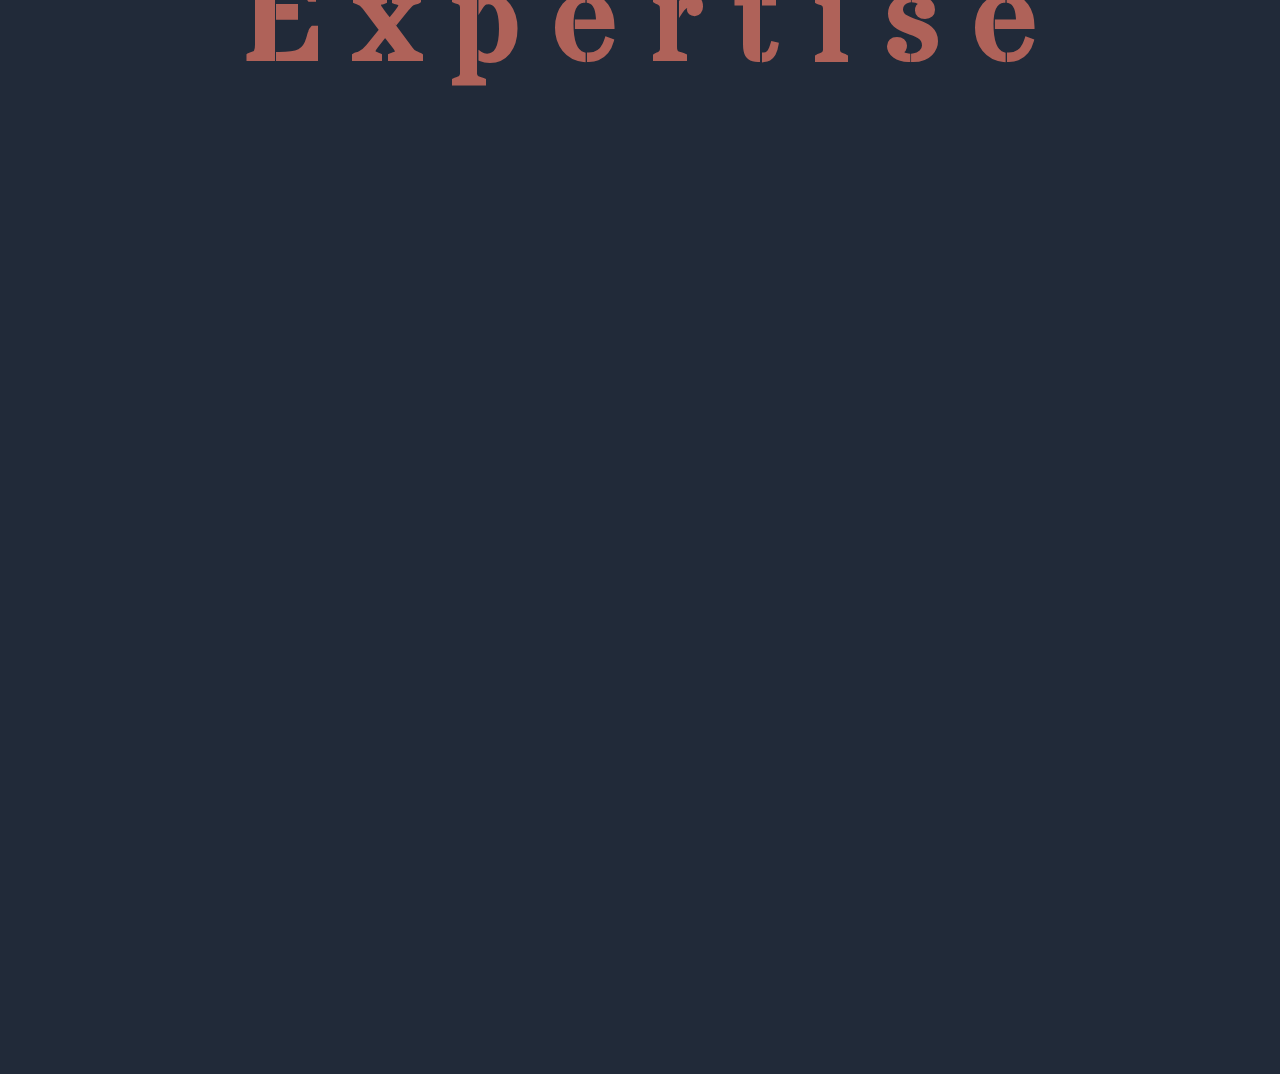
==== commit c2b1695a: "modifications texte profil" ====
--- a/index.html
+++ b/index.html
@@ -86,15 +86,15 @@
                     <p>Je m'appelle Gaëlle, passionnée par le domaine du développement web, j'ai
                         suivi des formations en 2021, à la fois en centre et de manière autodidacte. Au
                         cours de ces formations, j'ai réussi avec succès la partie front-end, acquérant
-                        des compétences solides en HTML, CSS/SCSS, JavaScript, REACT, Wordpress et
-                        Prestashop, entre autres.</p>
+                        des compétences en HTML, CSS/SCSS, JavaScript, REACT, Wordpress et Prestashop,
+                        entre autres.</p>
 
                     <p>Mon parcours m'a permis de maîtriser les bases du développement front-end, et
                         je suis convaincue que l'intégration web est la prochaine étape naturelle pour
                         parfaire mon expertise. Je recherche une entreprise qui offre un environnement
-                        propice à l'apprentissage, où je pourrais contribuer tout en développant mes
-                        compétences. Pour en découvrir plus sur mon profil, je vous invite à jeter un
-                        coup d'œil à mes
+                        propice à l'apprentissage, dans laquelle je pourrais développer mes compétences.
+                        Pour en découvrir plus sur mon profil, je vous invite à jeter un coup d'œil à
+                        mes
                         <a
                             class="link-contact-home"
                             href="./assets/pages/portfolio.html"
@@ -105,7 +105,7 @@
                         continuellement et de contribuer au monde de l'intégration web. Mon parcours
                         jusqu'à présent m'a appris à persévérer face aux obstacles et à développer ma
                         capacité d'adaptation. Je suis convaincue que cette détermination et ma passion
-                        pour le développement web seront des atouts précieux pour mon futur rôle en tant
+                        pour ce domaine seront des atouts précieux pour mon futur rôle en tant
                         qu'intégratrice web en alternance.</p>
 
                     <p>Si vous recherchez une intégratrice passionnée et motivée, prête à apprendre
@@ -123,15 +123,15 @@
                     <p>Je m'appelle Gaëlle, passionnée par le domaine du développement web, j'ai
                         suivi des formations en 2021, à la fois en centre et de manière autodidacte. Au
                         cours de ces formations, j'ai réussi avec succès la partie front-end, acquérant
-                        des compétences solides en HTML, CSS/SCSS, JavaScript, REACT, Wordpress et
-                        Prestashop, entre autres.</p>
+                        des compétences en HTML, CSS/SCSS, JavaScript, REACT, Wordpress et Prestashop,
+                        entre autres.</p>
 
                     <p>Mon parcours m'a permis de maîtriser les bases du développement front-end, et
                         je suis convaincue que l'intégration web est la prochaine étape naturelle pour
                         parfaire mon expertise. Je recherche une entreprise qui offre un environnement
-                        propice à l'apprentissage, où je pourrais contribuer tout en développant mes
-                        compétences. Pour en découvrir plus sur mon profil, je vous invite à jeter un
-                        coup d'œil à mes
+                        propice à l'apprentissage, dans laquelle je pourrais développer mes compétences.
+                        Pour en découvrir plus sur mon profil, je vous invite à jeter un coup d'œil à
+                        mes
                         <a
                             class="link-contact-home"
                             href="./assets/pages/portfolio.html"
@@ -144,7 +144,7 @@
                             continuellement et de contribuer au monde de l'intégration web. Mon parcours
                             jusqu'à présent m'a appris à persévérer face aux obstacles et à développer ma
                             capacité d'adaptation. Je suis convaincue que cette détermination et ma passion
-                            pour le développement web seront des atouts précieux pour mon futur rôle en tant
+                            pour ce domaine seront des atouts précieux pour mon futur rôle en tant
                             qu'intégratrice web en alternance.</p>
 
                         <p>Si vous recherchez une intégratrice passionnée et motivée, prête à apprendre
